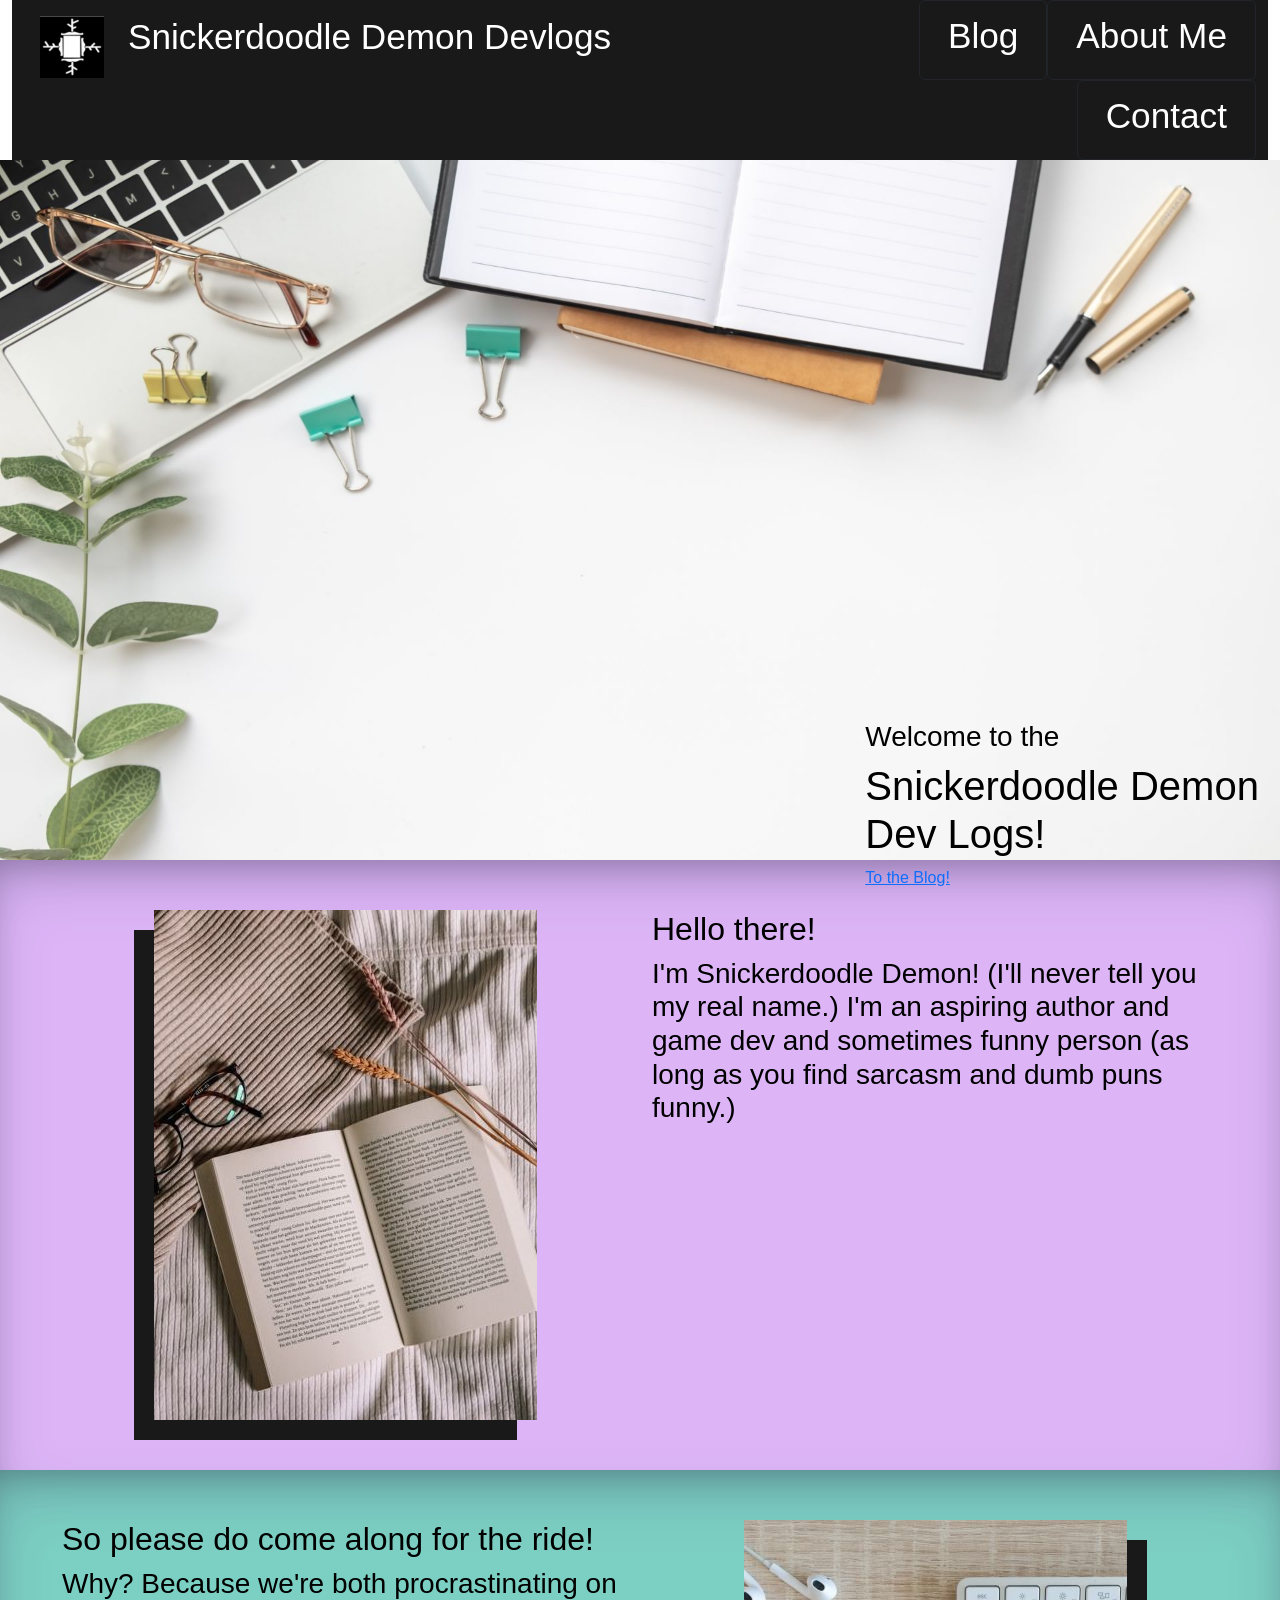
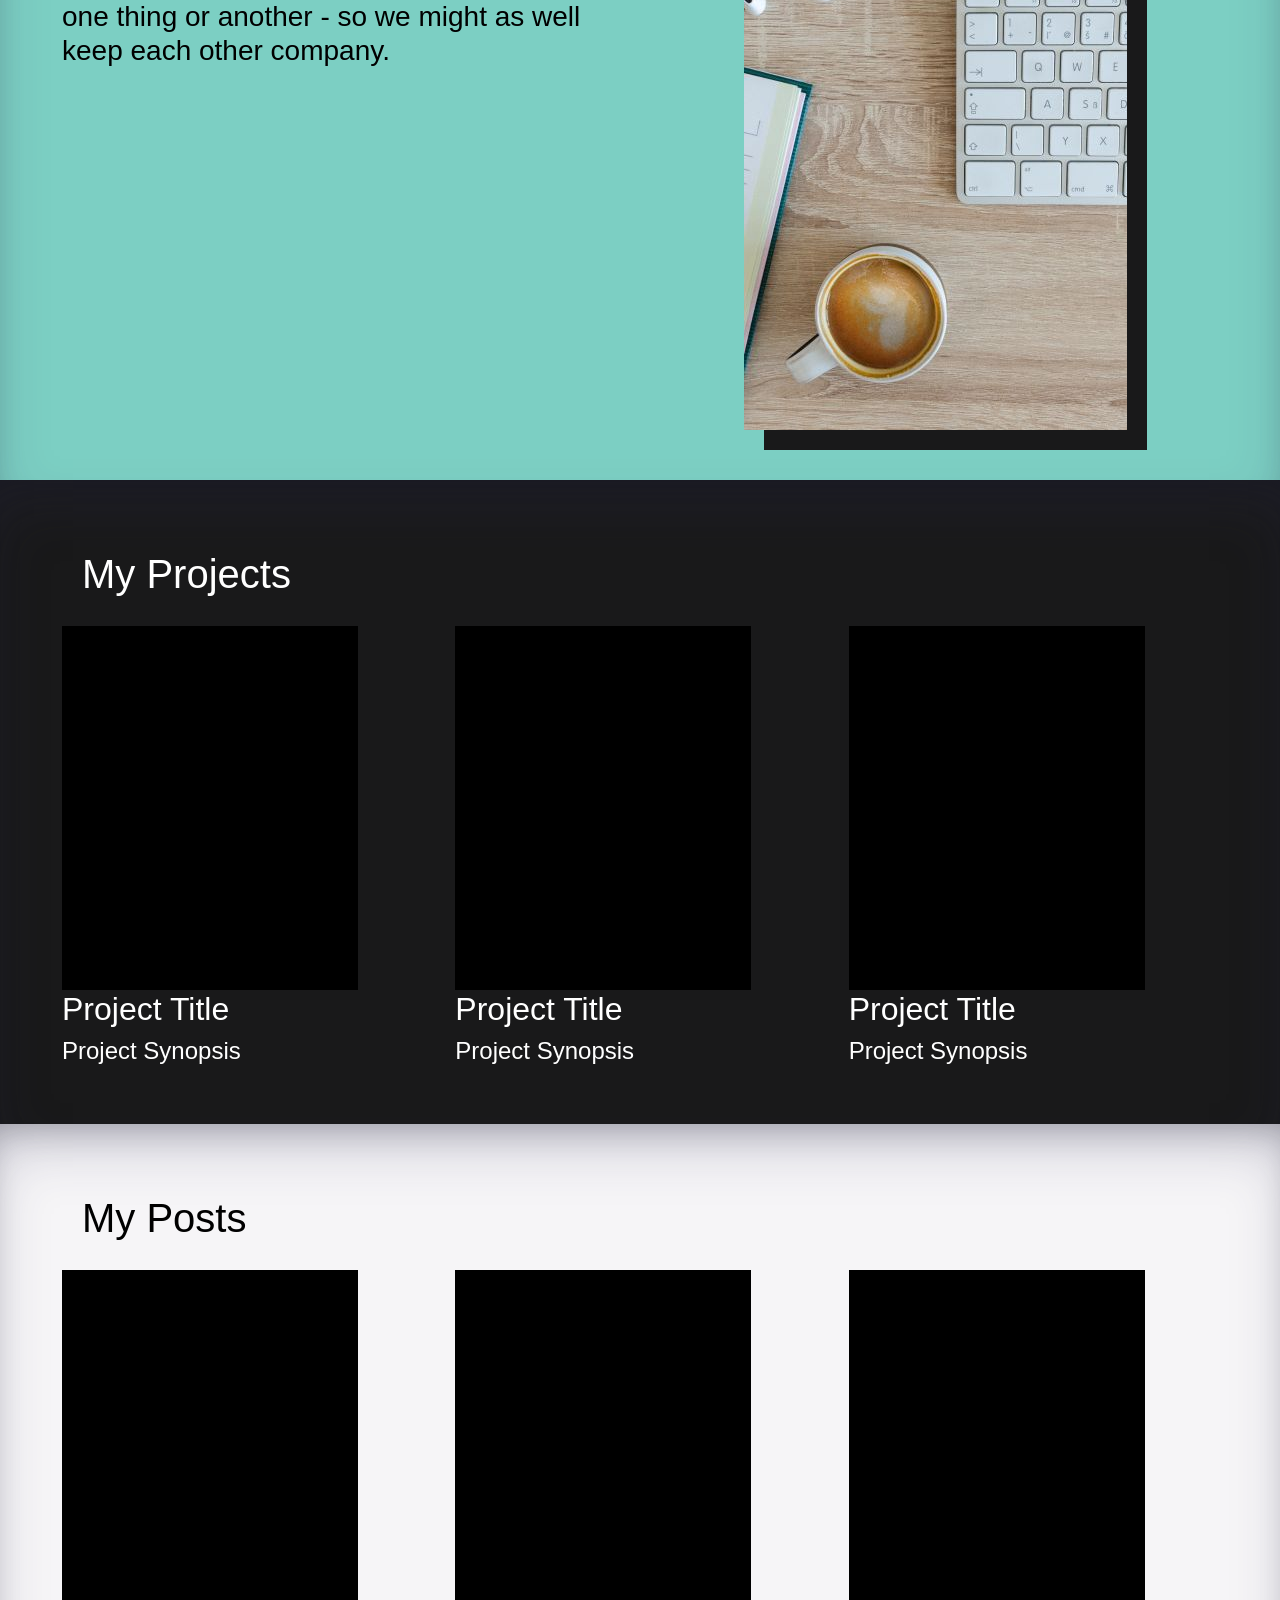
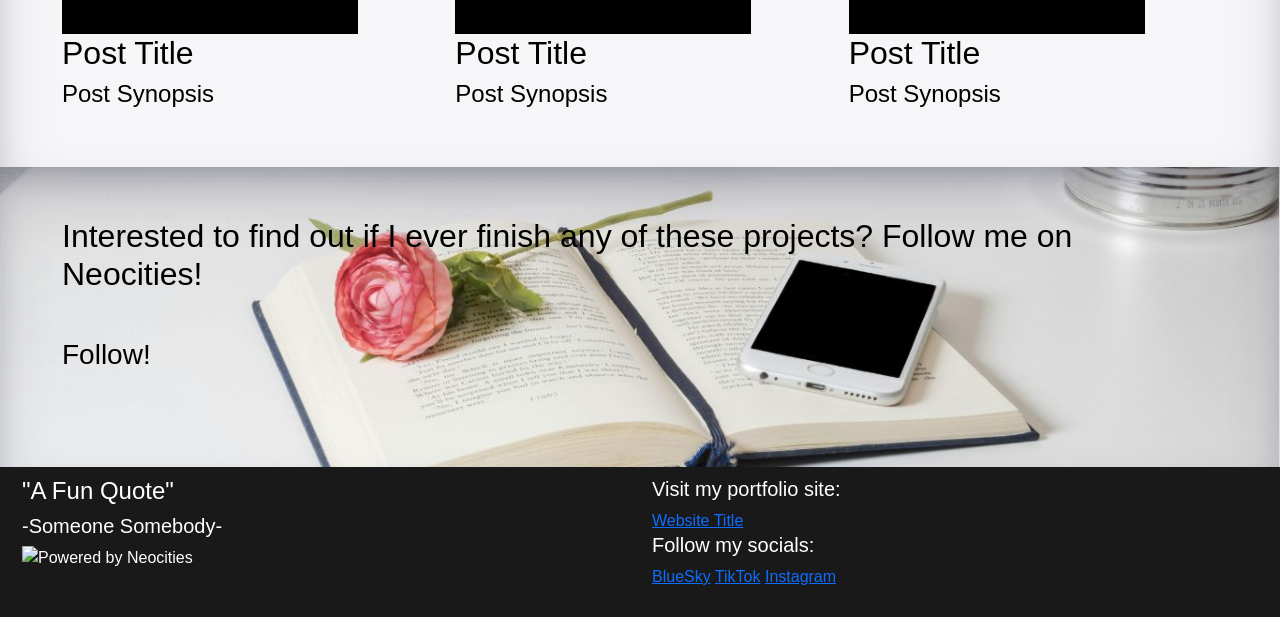
==== index.html @ fb8dd681 "corrected the links on the index.html header" ====
<!DOCTYPE html>
<html>

  <head>
    <meta charset="UTF-8">
    <meta name="viewport" content="width=device-width, initial-scale=1.0">
    
    <!--Tab Title-->
    <title>SnickerdoodleDemon - Home</title>

    <!-- Bootstrap CSS-->
    <link href="https://cdn.jsdelivr.net/npm/bootstrap@5.3.5/dist/css/bootstrap.min.css" rel="stylesheet" integrity="sha384-SgOJa3DmI69IUzQ2PVdRZhwQ+dy64/BUtbMJw1MZ8t5HZApcHrRKUc4W0kG879m7" crossorigin="anonymous">

    <!--Regular CCS-->
    <link href="./style.css" rel="stylesheet" type="text/css" media="all">
    
  </head>
  
  <body>
  
    <!--Bootstrap JS-->
    <script src="https://cdn.jsdelivr.net/npm/bootstrap@5.3.5/dist/js/bootstrap.bundle.min.js" integrity="sha384-k6d4wzSIapyDyv1kpU366/PK5hCdSbCRGRCMv+eplOQJWyd1fbcAu9OCUj5zNLiq" crossorigin="anonymous"></script>
  
    <div class="container-fluid">
  
    <!--Header Section-->
    <header class="container-fluid sticky-top" style="background-color: #19191A;">
      <div class="row">
          <!--Logo and Title-->
          <div class="col-6">
              <div class="row">
                  <div id="logo" class="col-auto">
                       <a href="./index.html"><img src="./assets/my_logo.png" alt="The Alex Turner Method logo" style="max-width: 5rem; padding: 1rem 0rem 1rem 1rem;"></a>
                  </div>
                  <div id="title" class="col">
                      <h1 style="font-size: calc(1rem + 1.5vw); padding: 1rem 0rem; color: white;">Snickerdoodle Demon Devlogs</h1>
                  </div>
              </div>
          </div>
          <!--Spacer-->
          <div class="col-1"></div>
          <!--Navbar Comp-->
          <div class="col-5">
              <nav class="nav" style="justify-content: flex-end;">
                  <button type="button" class="btn btn-outline-dark"><a class="nav-link" href="./pages/blog.html"><h2 style="font-size: calc(1rem + 1.5vw); align-items: flex-end; color: white;">Blog</h2></a></button>
                  <button type="button" class="btn btn-outline-dark"><a class="nav-link" href="./pages/about-me.html"><h2 style="font-size: calc(1rem + 1.5vw); align-items: flex-end; color: white;">About Me</h2></a></button>
                  <button type="button" class="btn btn-outline-dark"><a class="nav-link" href="./pages/contact.html"><h2 style="font-size: calc(1rem + 1.5vw); align-items: flex-end; color: white;">Contact</h2></a></button>
              </nav>
          </div>
      </div>
   </header>
    
      <!--Hero Section-->
      <div id="hero" class="row">
        <div class="col-8">
          <!--Empty div for spacing-->
        </div>
        <div class="col-4">
          <div style="height: 80%;" class="row">
            <!--Empty div for spacing-->
          </div>
          <div class="row">
            <h3>Welcome to the</h3>
            <br>
            <h1>Snickerdoodle Demon Dev Logs!</h1>
            <br>
            <a href="./pages/not_found.html">To the Blog!</a>
            <br>
          </div>
        </div>
      </div>
    
      <!--Introductory Paragraph-->
      <div id="intro" class="row">
        <div class="col d-flex justify-content-center">
          <img src="./assets/intro.jpg" alt="A black and white photo of Snickerdoodle Demon smiling at the camera" style="box-shadow: -20px 20px 0 #19191A"/>
        </div>
        <div class="col">
          <h2>Hello there!</h2>
          <h3>I'm Snickerdoodle Demon! (I'll never tell you my real name.) I'm an aspiring author and game dev and sometimes funny person (as long as you find sarcasm and dumb puns funny.)</h3>
        </div>
      </div>
    
      <!--Reason Section-->
      <!--
      <div id="reasons" class="row">
        <div class="col">
          <div class="row">
            <h2>My Reasons for Creating This Site:</h2>
          </div>
          <div class="row">
            <div id="reason1" class="col">
              <h3>1. I am keen on practising my web dev skills.</h3>
            </div>
            <div id="reason2" class="col">
              <h3>2. I, too, want to be a part of a more fun, creative "indie" internet!</h3>
            </div>
            <div id="reason3" class="col">
              <h3>3. I just wanted a place to log my development of my various WIPs.</h3>
            </div>
          </div>
        </div>
      </div> 
      -->
    
      <!--Second Introductory Paragraph-->
      <div id="intro2" class="row">
        <div class="col">
          <h2>So please do come along for the ride!</h2>
          <h3>Why? Because we're both procrastinating on one thing or another - so we might as well keep each other company.</h3>
        </div>
        <div class="col d-flex justify-content-center">
          <img src="./assets/intro2.jpg" alt="A black and white photo of Snickerdoodle Demon performing poetry" style="box-shadow: 20px 20px 0 #19191A" />
        </div>      
      </div>
    
      <!--My Projects Section-->
      <div id="projects" class="row">
        <div class="col">
          <div class="row" style="padding: 20px;">
            <h1>My Projects</h1>
          </div>
          <div class="row">
            <div id="project1" class="col">
              <img src="./assets/placeholder.png" alt="A black square" />
              <h2>Project Title</h2>
              <h4>Project Synopsis</h4>
            </div>
            <div id="project2" class="col">
              <img src="./assets/placeholder.png" alt="A black square" />
              <h2>Project Title</h2>
              <h4>Project Synopsis</h4>
            </div>
            <div id="project3" class="col">
              <img src="./assets/placeholder.png" alt="A black square" />
              <h2>Project Title</h2>
              <h4>Project Synopsis</h4>
            </div>
          </div>
        </div>
      </div>
    
      <!--Latest Posts Section-->
      <div id="latest" class="row">
        <div class="col">
          <div class="row" style="padding: 20px;">
            <h1>My Posts</h1>
          </div>
          <div class="row">
            <div id="post1" class="col">
              <img src="./assets/placeholder.png" alt="A black square" />
              <h2>Post Title</h2>
              <h4>Post Synopsis</h4>
            </div>
            <div id="post2" class="col">
              <img src="./assets/placeholder.png" alt="A black square" />
              <h2>Post Title</h2>
              <h4>Post Synopsis</h4>
            </div>
            <div id="post3" class="col">
              <img src="./assets/placeholder.png" alt="A black square" />
              <h2>Post Title</h2>
              <h4>Post Synopsis</h4>
            </div>
          </div>
        </div>
      </div>
    
      <!--Call to Action Section-->
      <div id="cta" class="row">
        <h2>Interested to find out if I ever finish any of these projects? Follow me on Neocities!</h2>
        <br>
        <h3>Follow!</h3>
      </div>
    
      <!--Footer-->
      <footer class="row" id="footer">
        <div id="quote" class="col">
          <h4>"A Fun Quote"</h4>
          <h5>-Someone Somebody-</h5>
          <img src="./assets/neocities_logo.png" alt="Powered by Neocities" />
        </div>
        <div id="links" class="col">
          <h5>Visit my portfolio site:</h5>
          <a href="./pages/not_found.html" target="_blank">Website Title</a>
          <h5>Follow my socials:</h5>
            <a href="./pages/not_found.html" target="_blank">BlueSky</a>
            <a href="./pages/not_found.html" target="_blank">TikTok</a>
            <a href="./pages/not_found.html" target="_blank">Instagram</a>
        </div>
      </footer>
    
    </div>
    
  </body>
  
</html>
---- style.css ----
body {
    background-color: white;
    color: black;
    font-family: "Trebuchet MS", sans-serif;
  }
    
  #header {
    background-color: #19191A;
    color: white;
    height: 120px;
    padding: 10px;
  }
  
  #hero {
   background-image: url("./assets/hero.jpg");
   background-size: cover;
   height: 700px;
  }
  
  #intro {
    background-color: rgba(187, 108, 240, 0.5);
    padding: 50px;
    box-shadow: rgba(50, 50, 93, 0.25) 0px 30px 60px -12px inset, rgba(0, 0, 0, 0.3) 0px 18px 36px -18px inset;
  }
  
  /* 
    reasons {
    background-color: #F6F5F7;
    height: 300px;
  } */
  
  #intro2 {
    background-color: rgba(37, 176, 155, 0.6);
    padding: 50px;
    box-shadow: rgba(50, 50, 93, 0.25) 0px 30px 60px -12px inset, rgba(0, 0, 0, 0.3) 0px 18px 36px -18px inset;
  }
  
  #projects {
    background-color: #19191A;
    color: white;
    padding: 50px;
    box-shadow: rgba(50, 50, 93, 0.25) 0px 30px 60px -12px inset, rgba(0, 0, 0, 0.3) 0px 18px 36px -18px inset;
  }
  
  #latest {
    background-color: #F6F5F7;
    padding: 50px;
    box-shadow: rgba(50, 50, 93, 0.25) 0px 30px 60px -12px inset, rgba(0, 0, 0, 0.3) 0px 18px 36px -18px inset;
  }
  
  #cta {
   background-image: url("./assets/desk.jpg"); 
   background-size: cover;
   height: 300px;
   padding: 50px;
   box-shadow: rgba(50, 50, 93, 0.25) 0px 30px 60px -12px inset, rgba(0, 0, 0, 0.3) 0px 18px 36px -18px inset;
  }
  
  #footer {
    background-color: #19191A;
    color: white;
    height: 150px;
    padding: 10px;
  }
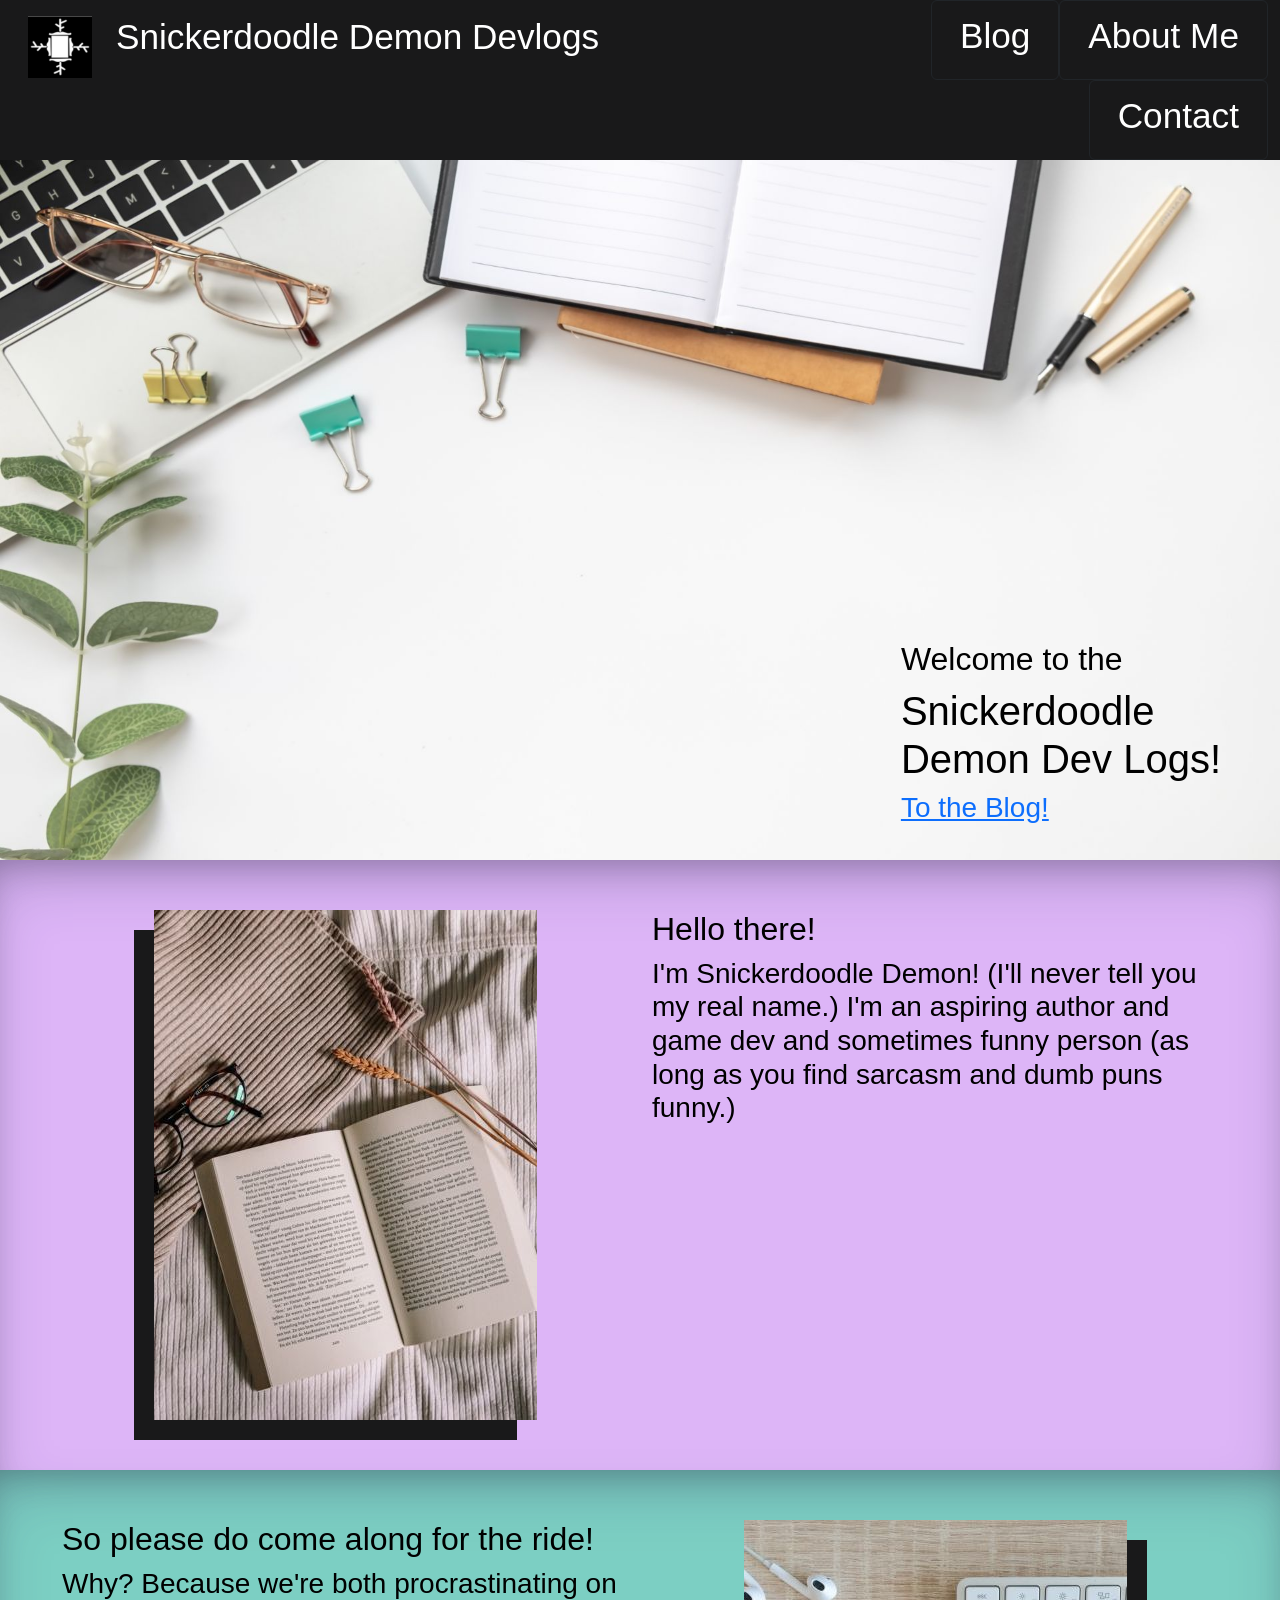
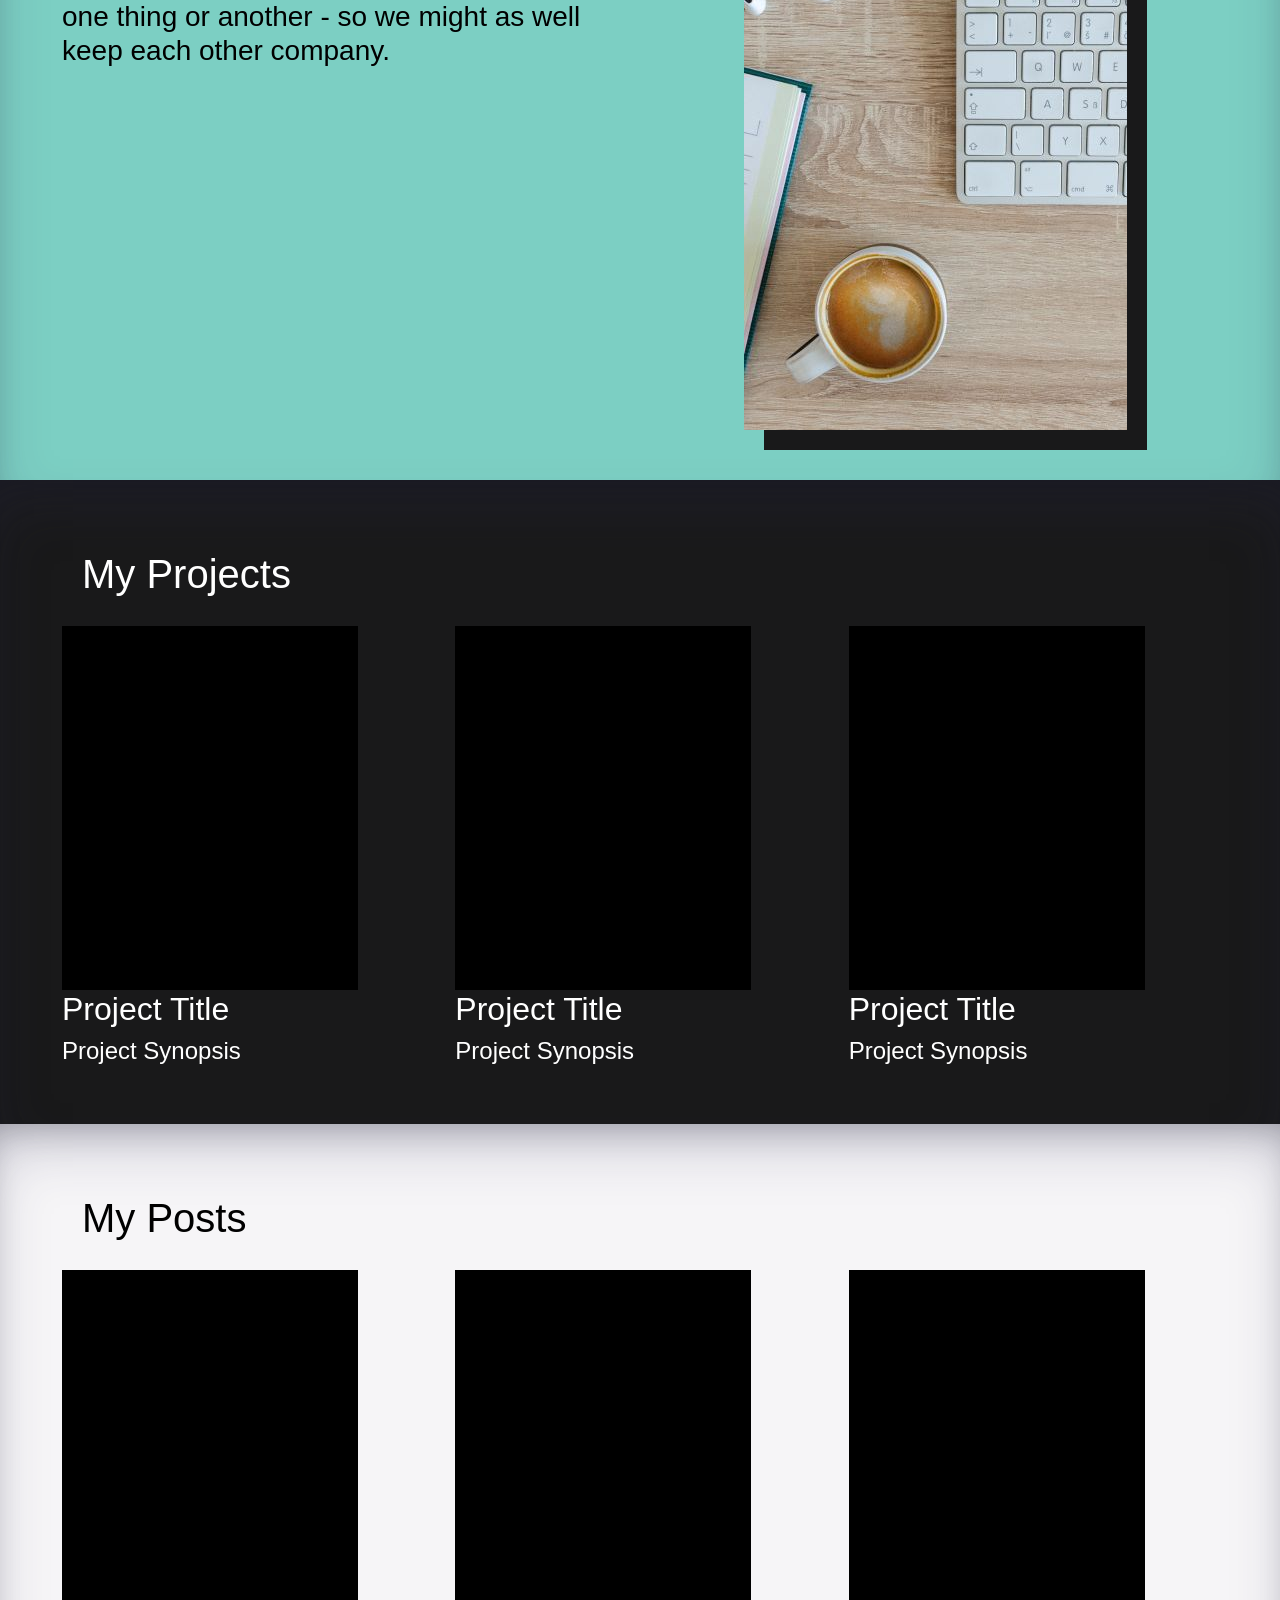
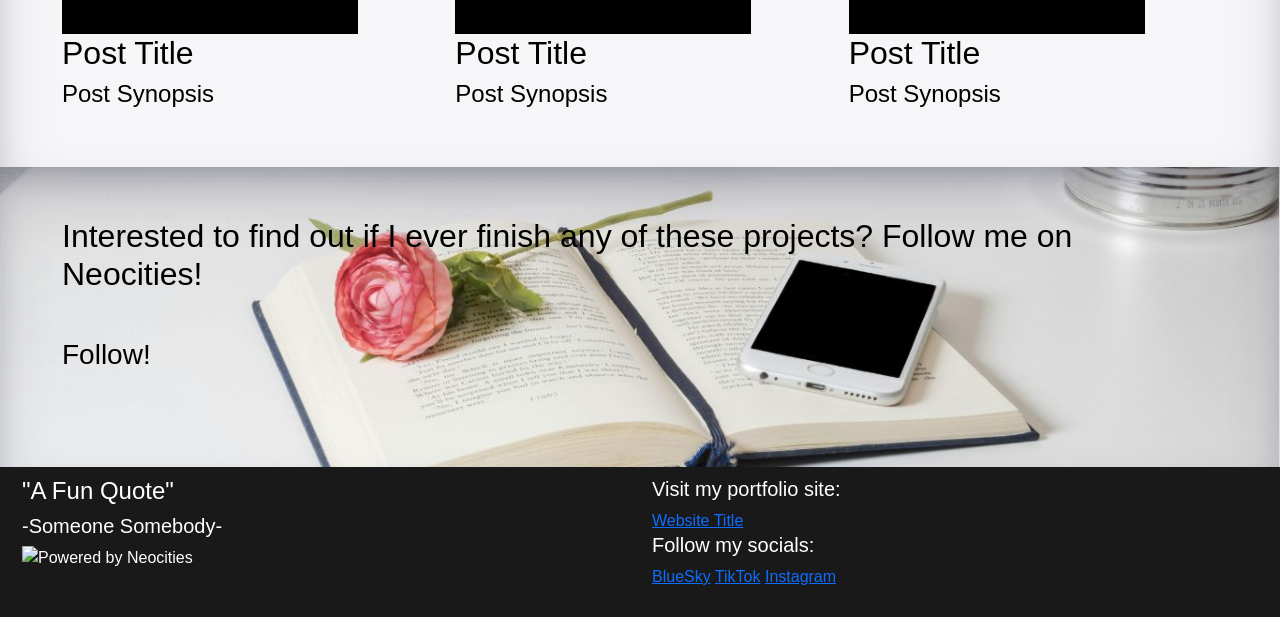
==== commit ac1c1e60: "i made the hero image look a bit better" ====
--- a/index.html
+++ b/index.html
@@ -20,9 +20,7 @@
   
     <!--Bootstrap JS-->
     <script src="https://cdn.jsdelivr.net/npm/bootstrap@5.3.5/dist/js/bootstrap.bundle.min.js" integrity="sha384-k6d4wzSIapyDyv1kpU366/PK5hCdSbCRGRCMv+eplOQJWyd1fbcAu9OCUj5zNLiq" crossorigin="anonymous"></script>
-  
-    <div class="container-fluid">
-  
+
     <!--Header Section-->
     <header class="container-fluid sticky-top" style="background-color: #19191A;">
       <div class="row">
@@ -50,22 +48,35 @@
       </div>
    </header>
     
+   <div class="container-fluid">
+
       <!--Hero Section-->
       <div id="hero" class="row">
-        <div class="col-8">
+        <div class="col-1 col-md-6 col-lg-8">
           <!--Empty div for spacing-->
         </div>
-        <div class="col-4">
-          <div style="height: 80%;" class="row">
+        <div class="col-auto cold-md-6 col-lg-4">
+          <div style="height: 30rem;" class="row">
             <!--Empty div for spacing-->
           </div>
           <div class="row">
-            <h3>Welcome to the</h3>
-            <br>
-            <h1>Snickerdoodle Demon Dev Logs!</h1>
-            <br>
-            <a href="./pages/not_found.html">To the Blog!</a>
-            <br>
+            <div class="col-1">
+              <!--Empty for spacing-->
+            </div>
+            <div class="col-10">
+              <div class="row">
+                <h2>Welcome to the</h2>
+              </div>
+              <div class="row">
+                <h1>Snickerdoodle Demon Dev Logs!</h1>
+              </div>
+              <div class="row">
+                <a href="./pages/blog.html"><h3>To the Blog!</h3></a>
+              </div>
+            </div>
+            <div class="col-1">
+              <!--Empty for spacing-->
+            </div>
           </div>
         </div>
       </div>
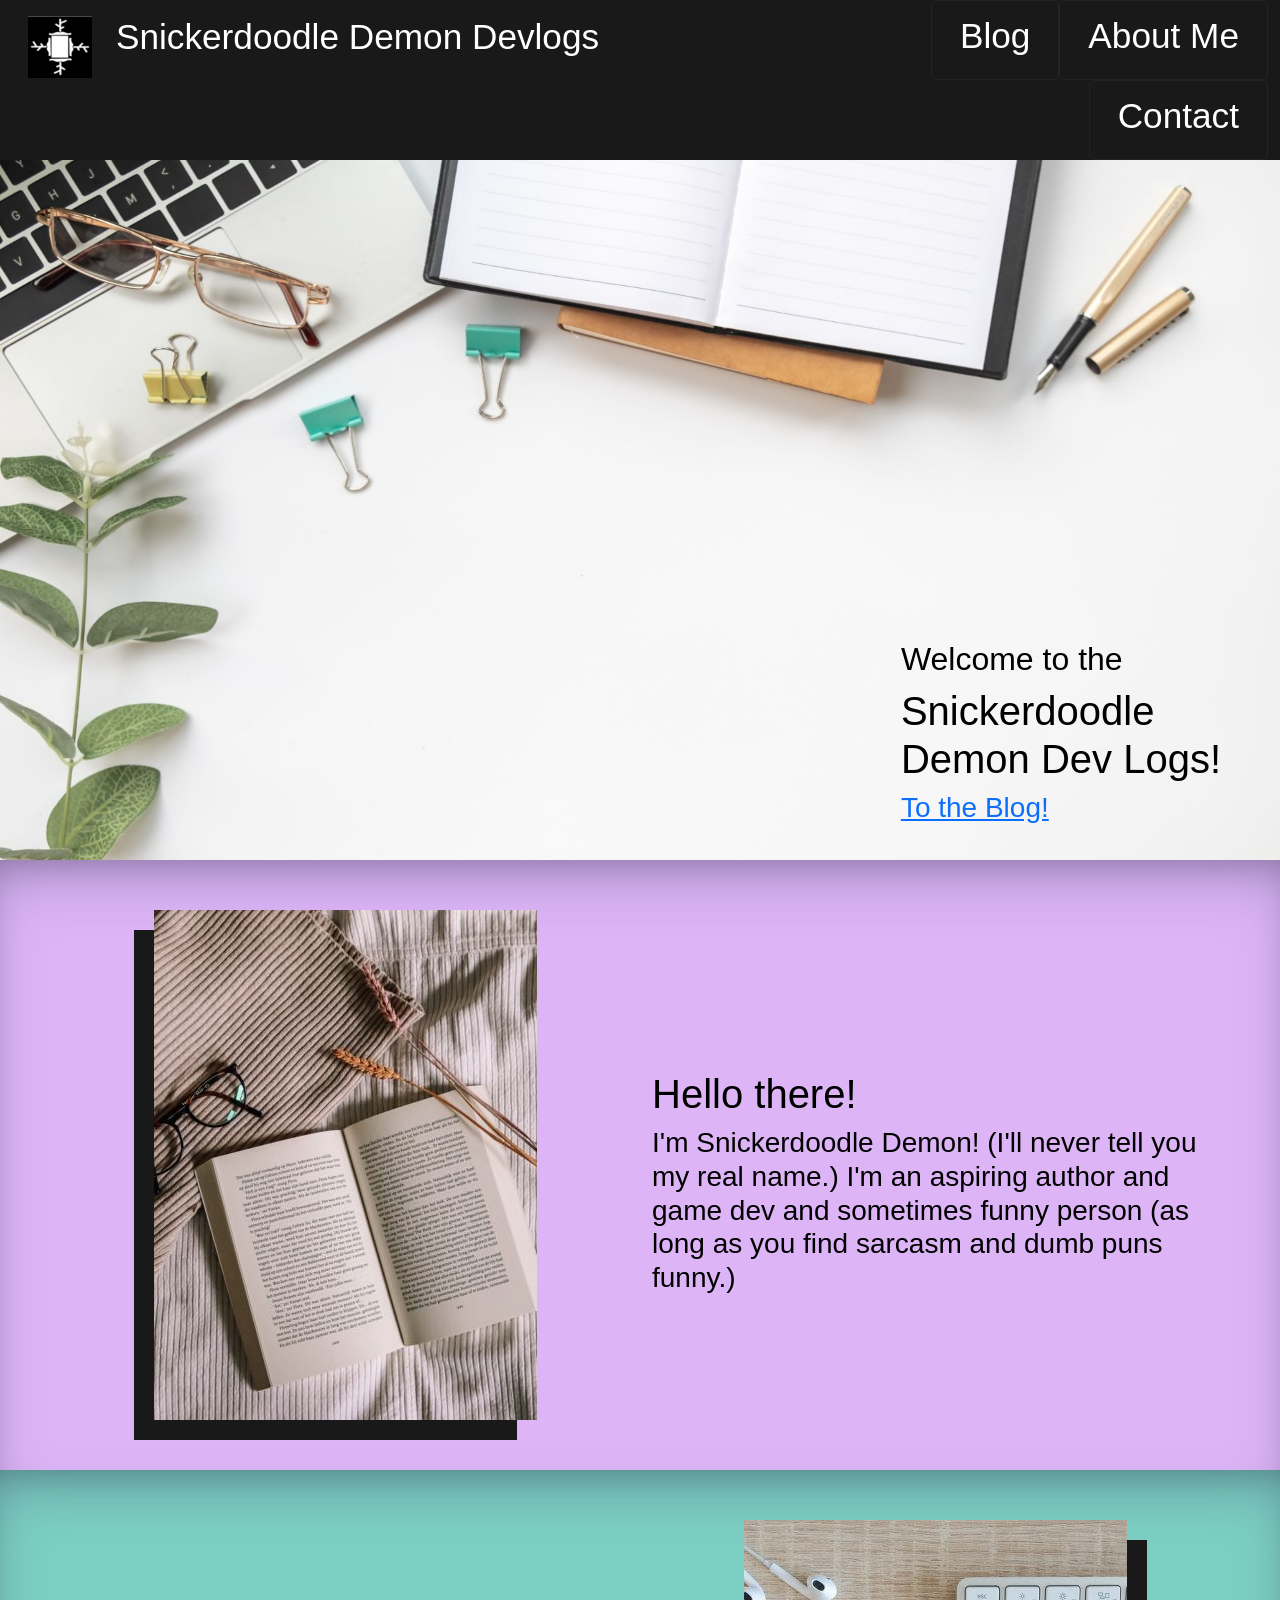
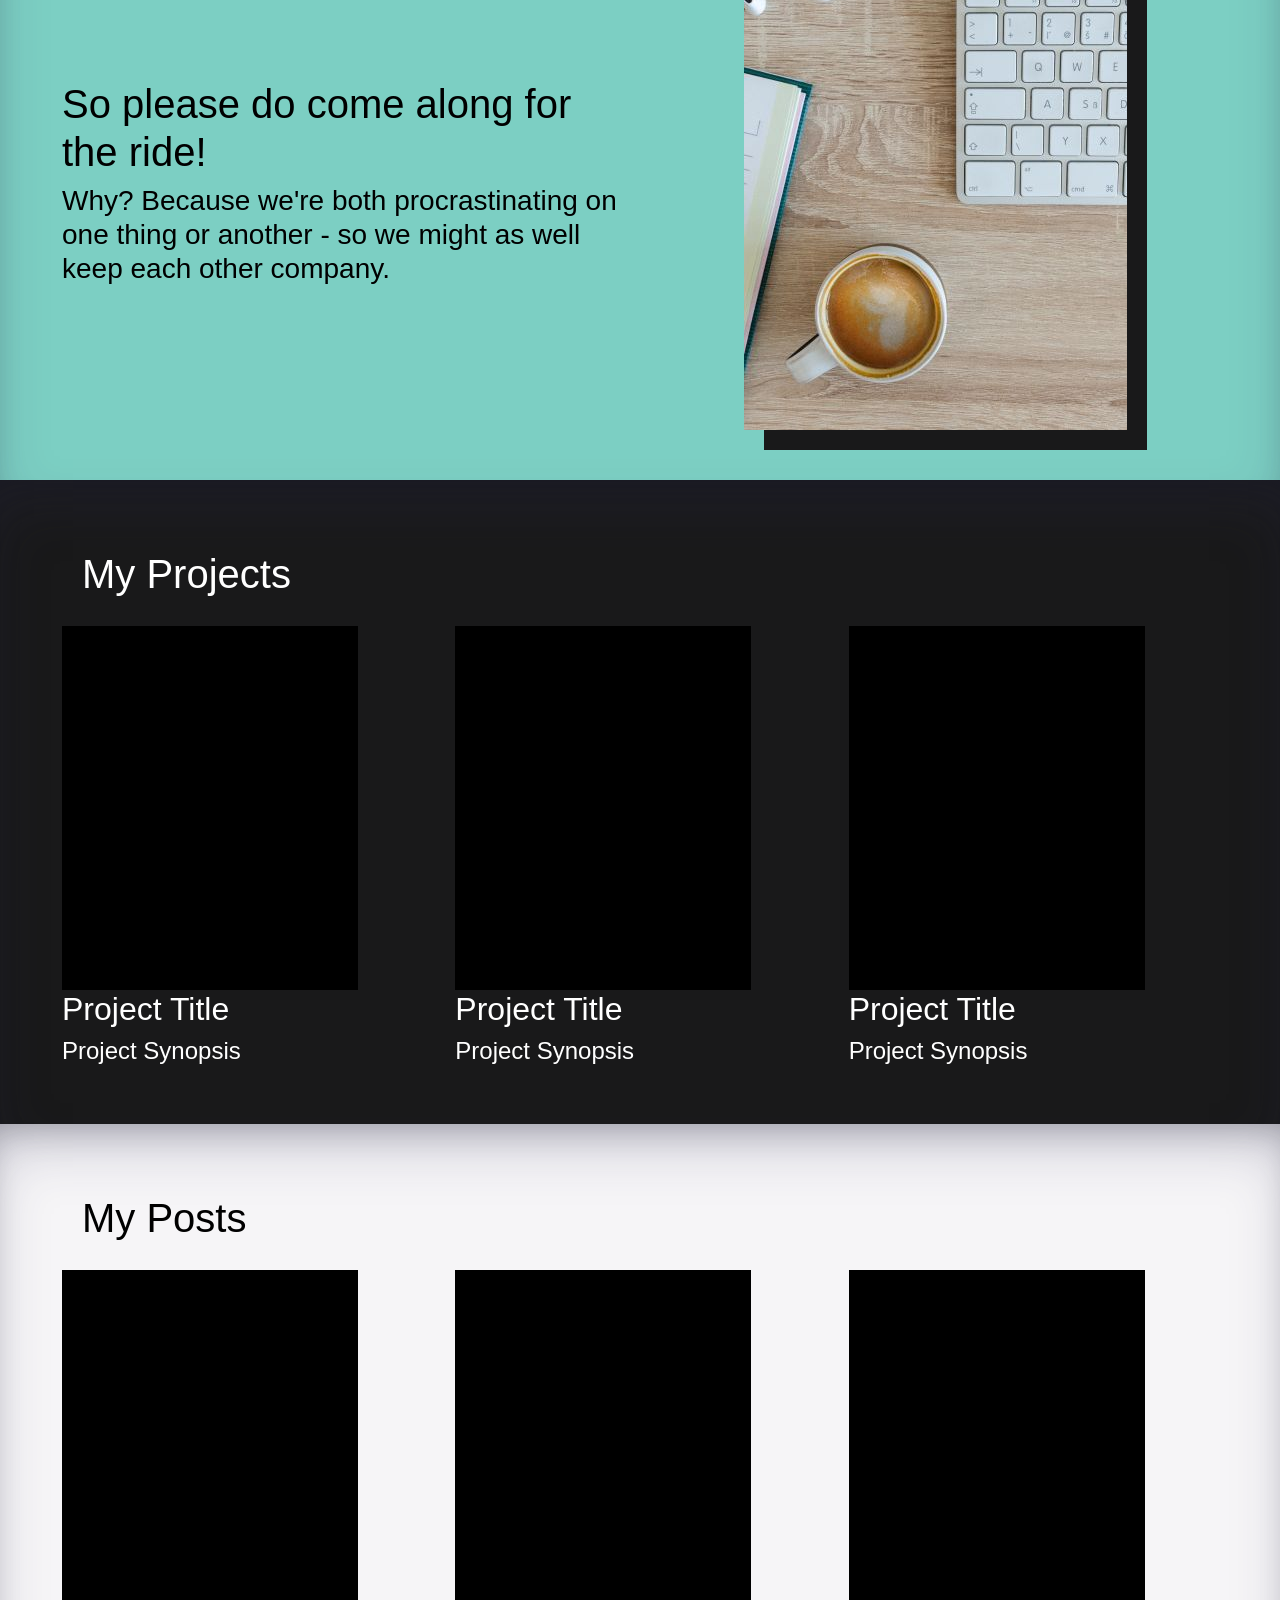
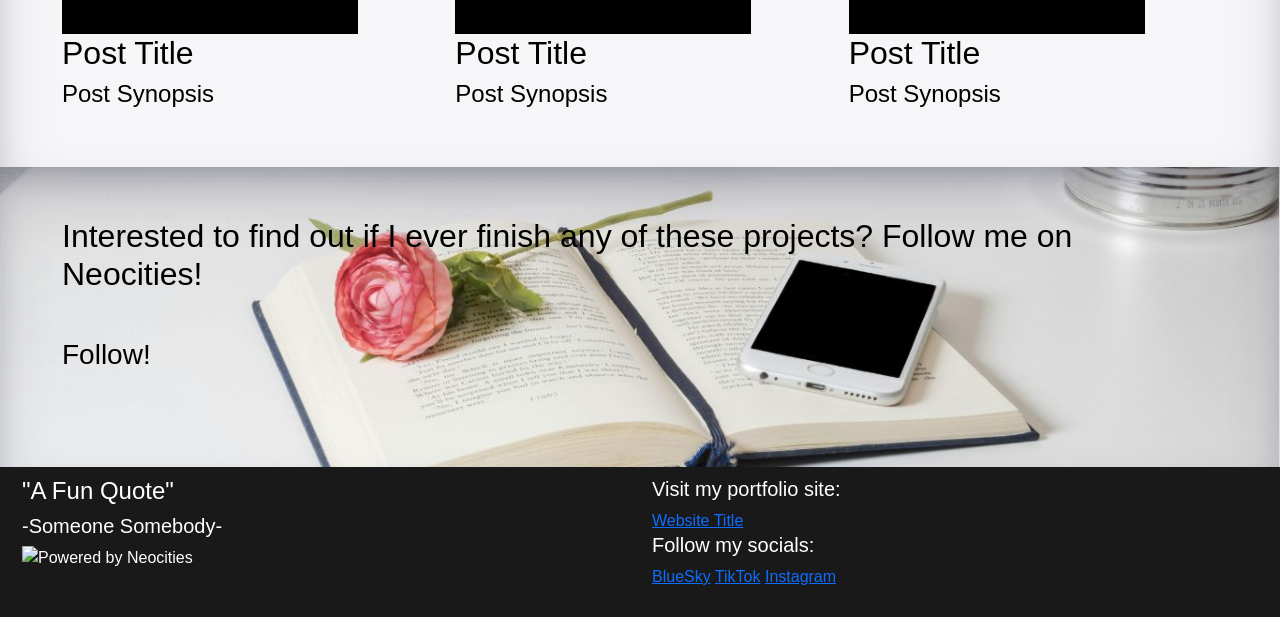
==== commit 6fd1b400: "added some padding to the intros" ====
--- a/index.html
+++ b/index.html
@@ -87,8 +87,10 @@
           <img src="./assets/intro.jpg" alt="A black and white photo of Snickerdoodle Demon smiling at the camera" style="box-shadow: -20px 20px 0 #19191A"/>
         </div>
         <div class="col">
-          <h2>Hello there!</h2>
-          <h3>I'm Snickerdoodle Demon! (I'll never tell you my real name.) I'm an aspiring author and game dev and sometimes funny person (as long as you find sarcasm and dumb puns funny.)</h3>
+          <div class="row" style="padding-top: 10rem;">
+            <h1>Hello there!</h1>
+            <h3>I'm Snickerdoodle Demon! (I'll never tell you my real name.) I'm an aspiring author and game dev and sometimes funny person (as long as you find sarcasm and dumb puns funny.)</h3>
+          </div>
         </div>
       </div>
     
@@ -117,8 +119,10 @@
       <!--Second Introductory Paragraph-->
       <div id="intro2" class="row">
         <div class="col">
-          <h2>So please do come along for the ride!</h2>
-          <h3>Why? Because we're both procrastinating on one thing or another - so we might as well keep each other company.</h3>
+          <div class="row" style="padding-top: 10rem;">
+            <h1>So please do come along for the ride!</h1>
+            <h3>Why? Because we're both procrastinating on one thing or another - so we might as well keep each other company.</h3>
+          </div>
         </div>
         <div class="col d-flex justify-content-center">
           <img src="./assets/intro2.jpg" alt="A black and white photo of Snickerdoodle Demon performing poetry" style="box-shadow: 20px 20px 0 #19191A" />
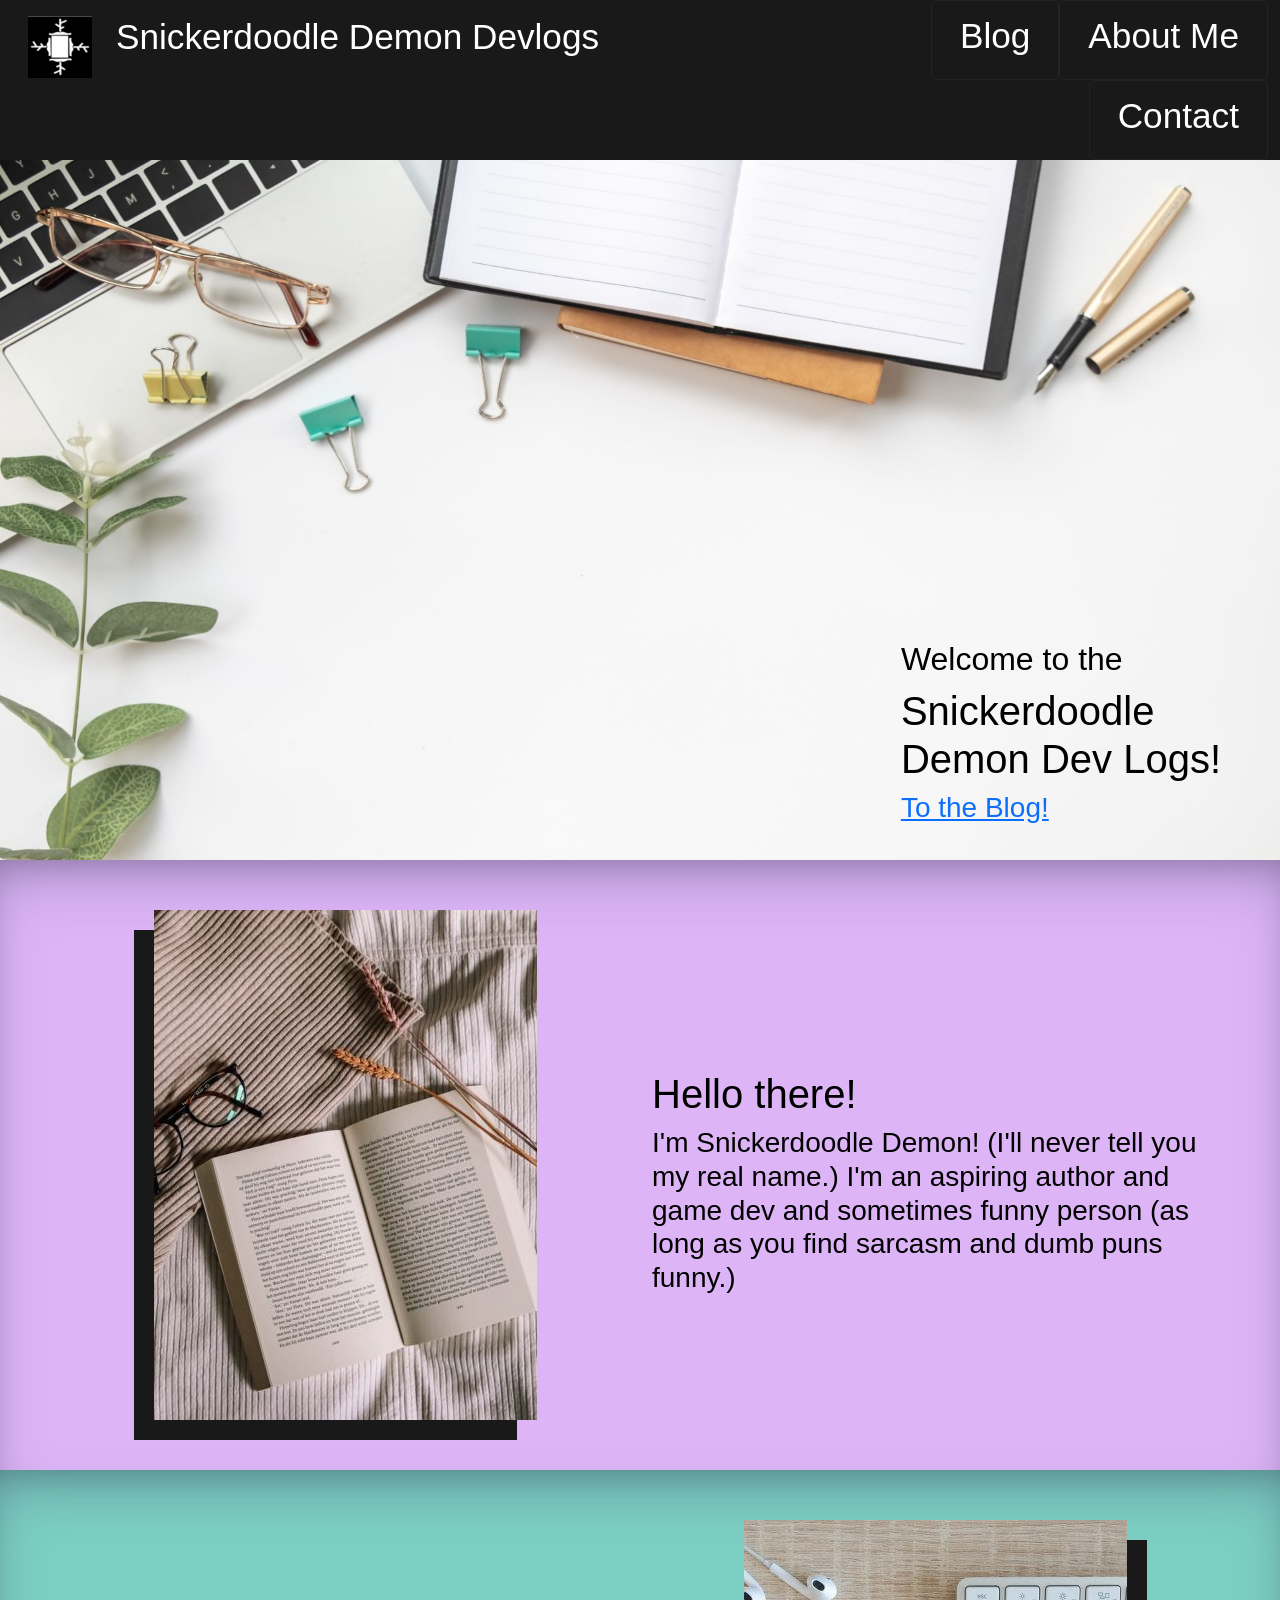
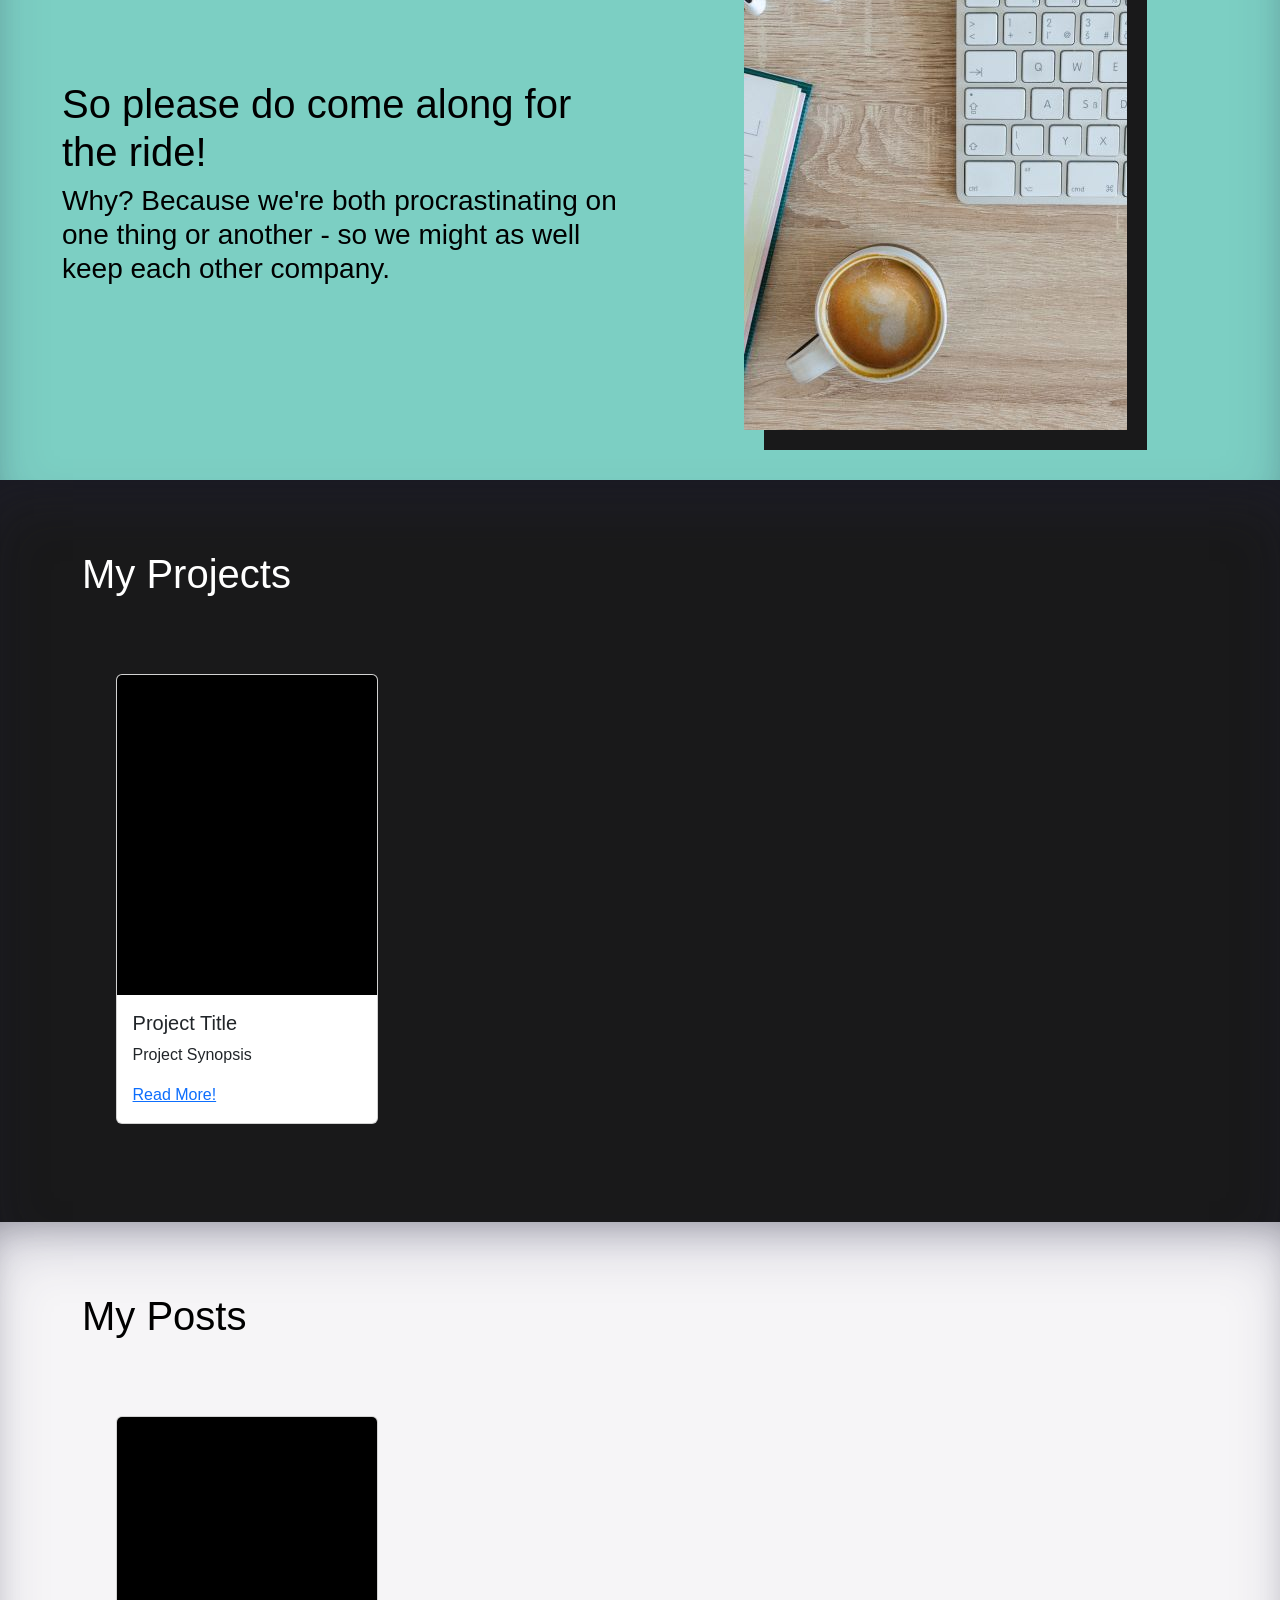
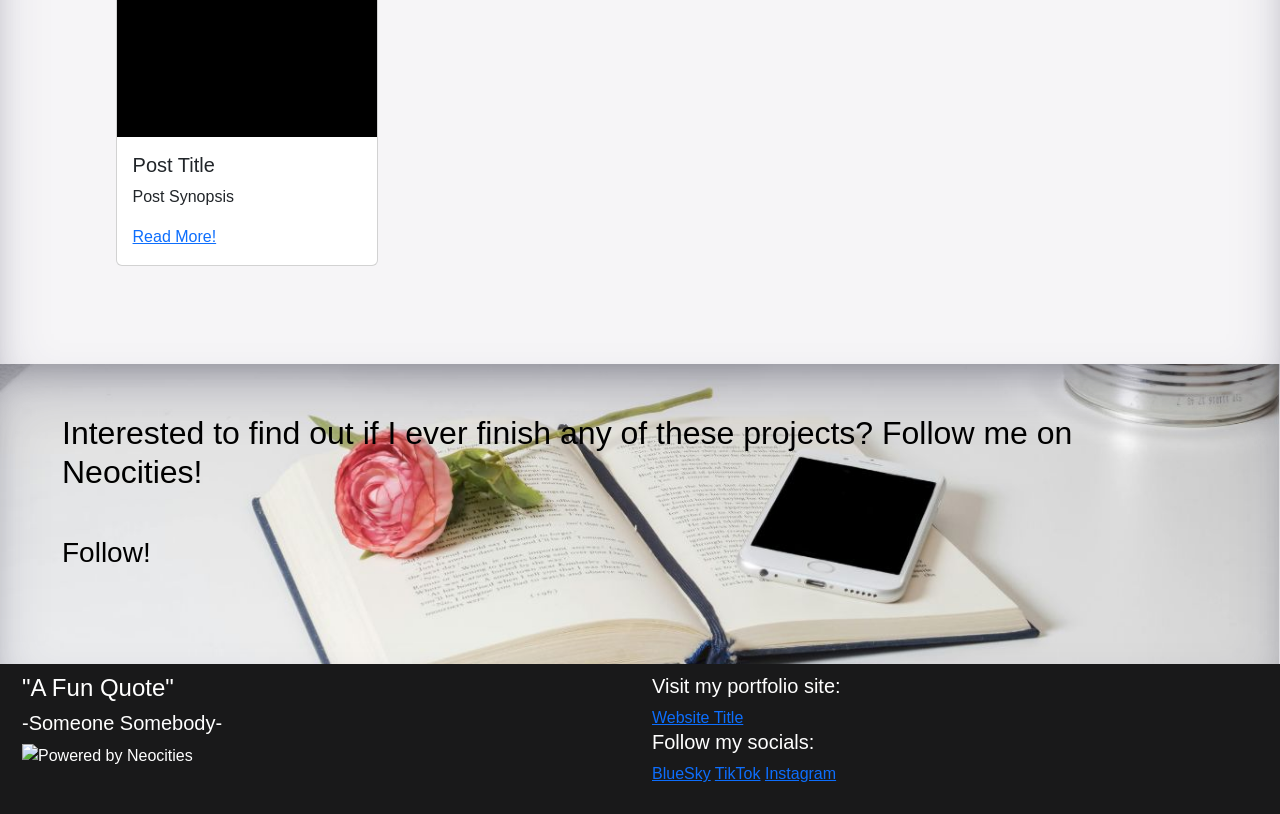
==== commit 1ac9b070: "added card comps to the my projects and latet posts sections" ====
--- a/index.html
+++ b/index.html
@@ -128,31 +128,35 @@
           <img src="./assets/intro2.jpg" alt="A black and white photo of Snickerdoodle Demon performing poetry" style="box-shadow: 20px 20px 0 #19191A" />
         </div>      
       </div>
-    
+
       <!--My Projects Section-->
       <div id="projects" class="row">
         <div class="col">
           <div class="row" style="padding: 20px;">
             <h1>My Projects</h1>
           </div>
-          <div class="row">
-            <div id="project1" class="col">
-              <img src="./assets/placeholder.png" alt="A black square" />
-              <h2>Project Title</h2>
-              <h4>Project Synopsis</h4>
-            </div>
-            <div id="project2" class="col">
-              <img src="./assets/placeholder.png" alt="A black square" />
-              <h2>Project Title</h2>
-              <h4>Project Synopsis</h4>
-            </div>
-            <div id="project3" class="col">
-              <img src="./assets/placeholder.png" alt="A black square" />
-              <h2>Project Title</h2>
-              <h4>Project Synopsis</h4>
-            </div>
-          </div>
-        </div>
+        </div>
+        <section class="container">
+          <section class="row">
+              <section class="col-auto col-md-6 col-xl-4" style="display: flex; justify-content: center; padding: 3rem;">
+                  <!--Card One-->
+                  <div class="card" style="max-width: fit-content;">
+                      <a href="#" style="display: flex; justify-content: center;"><img class="card-img-top" src="./assets/placeholder.png" alt="a black square" style="max-height: 20rem; max-width: fit-content; object-fit: scale-down;"></a>
+                      <div class="card-body">
+                          <h5 class="card-title">Project Title</h5>
+                          <p class="card-text">Project Synopsis</p>
+                          <a href="#" class="card-link">Read More!</a>
+                      </div>
+                  </div>
+              </section>
+              <section class="col-auto col-md-6 col-xl-4" style="display: flex; justify-content: center; padding: 3rem;">
+                  <!--Card Two-->
+              </section>
+              <section class="col-auto col-md-6 col-xl-4" style="display: flex; justify-content: center; padding: 3rem;">
+                  <!--Card Three-->
+              </section>
+          </section>
+        </section>
       </div>
     
       <!--Latest Posts Section-->
@@ -161,24 +165,28 @@
           <div class="row" style="padding: 20px;">
             <h1>My Posts</h1>
           </div>
-          <div class="row">
-            <div id="post1" class="col">
-              <img src="./assets/placeholder.png" alt="A black square" />
-              <h2>Post Title</h2>
-              <h4>Post Synopsis</h4>
-            </div>
-            <div id="post2" class="col">
-              <img src="./assets/placeholder.png" alt="A black square" />
-              <h2>Post Title</h2>
-              <h4>Post Synopsis</h4>
-            </div>
-            <div id="post3" class="col">
-              <img src="./assets/placeholder.png" alt="A black square" />
-              <h2>Post Title</h2>
-              <h4>Post Synopsis</h4>
-            </div>
-          </div>
-        </div>
+        </div>
+        <section class="container">
+          <section class="row">
+              <section class="col-auto col-md-6 col-xl-4" style="display: flex; justify-content: center; padding: 3rem;">
+                  <!--Card One-->
+                  <div class="card" style="max-width: fit-content;">
+                      <a href="#" style="display: flex; justify-content: center;"><img class="card-img-top" src="./assets/placeholder.png" alt="a black square" style="max-height: 20rem; max-width: fit-content; object-fit: scale-down;"></a>
+                      <div class="card-body">
+                          <h5 class="card-title">Post Title</h5>
+                          <p class="card-text">Post Synopsis</p>
+                          <a href="#" class="card-link">Read More!</a>
+                      </div>
+                  </div>
+              </section>
+              <section class="col-auto col-md-6 col-xl-4" style="display: flex; justify-content: center; padding: 3rem;">
+                  <!--Card Two-->
+              </section>
+              <section class="col-auto col-md-6 col-xl-4" style="display: flex; justify-content: center; padding: 3rem;">
+                  <!--Card Three-->
+              </section>
+          </section>
+        </section>
       </div>
     
       <!--Call to Action Section-->
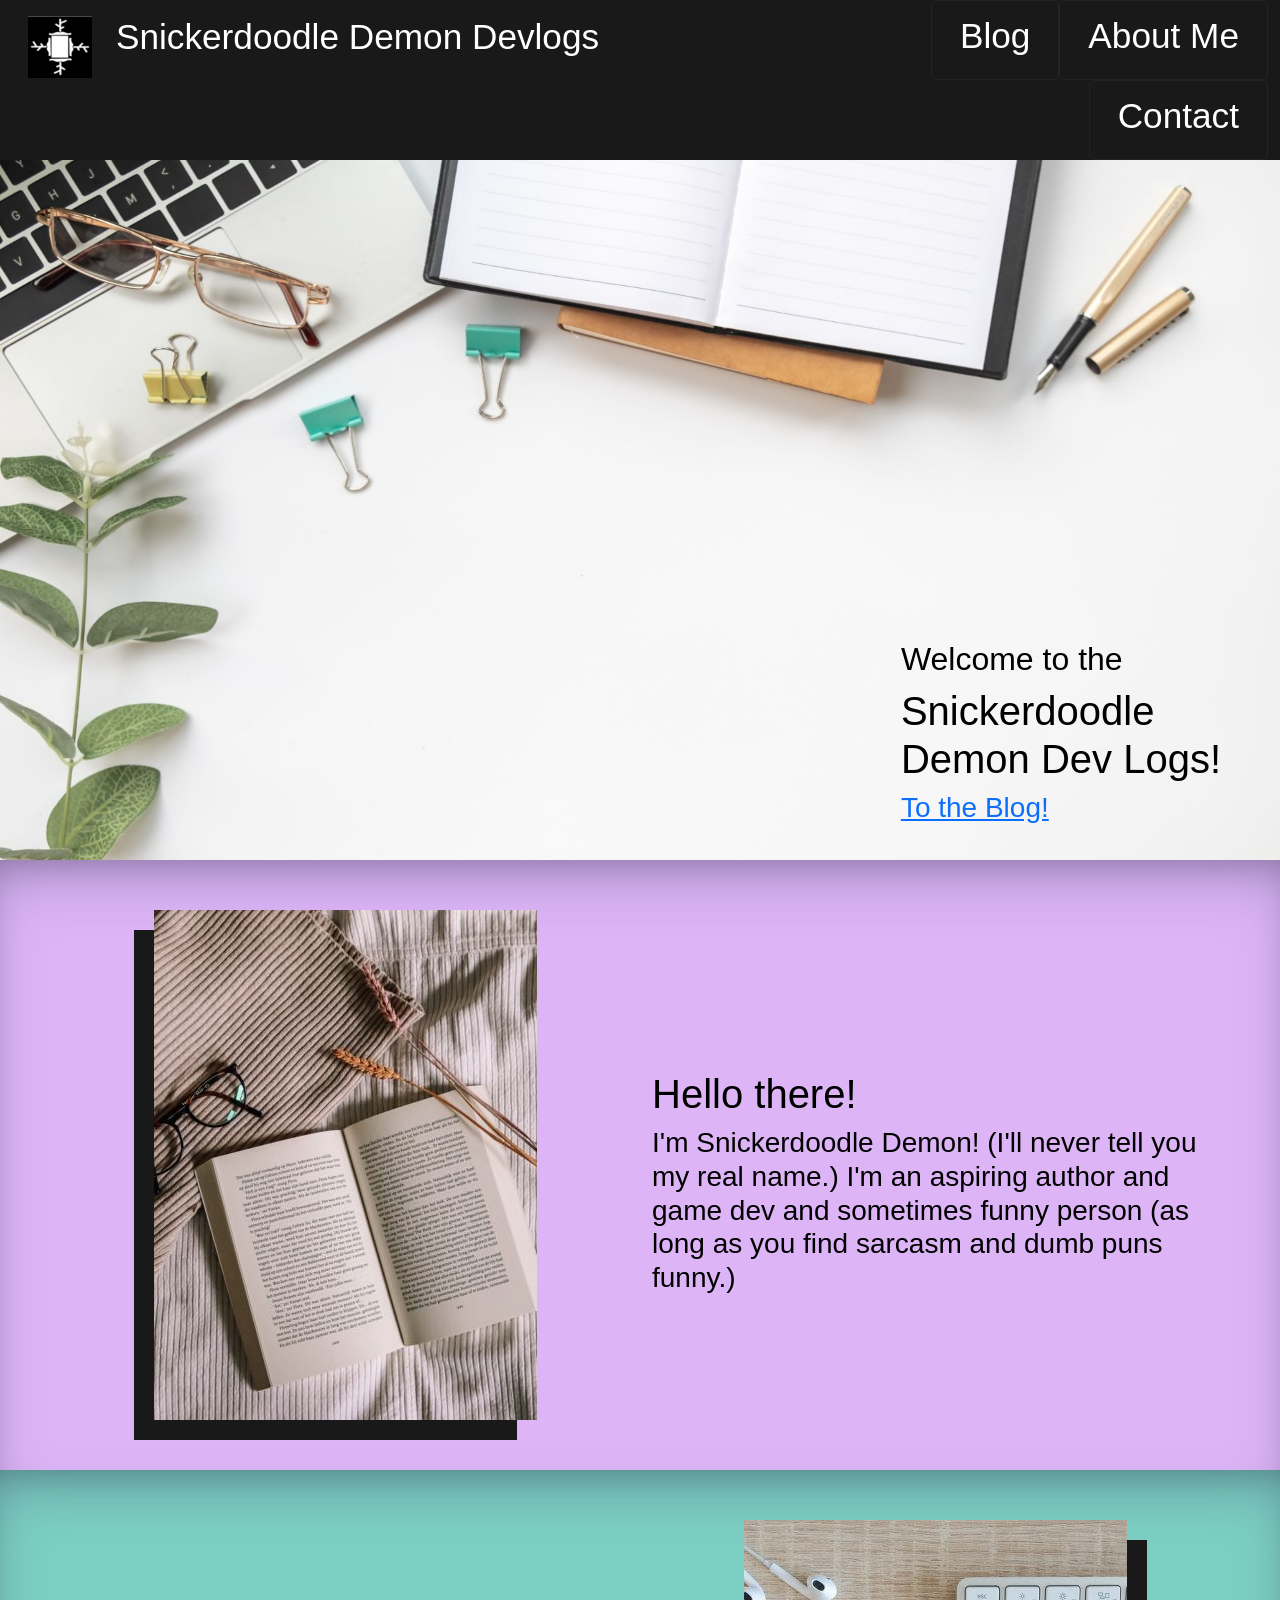
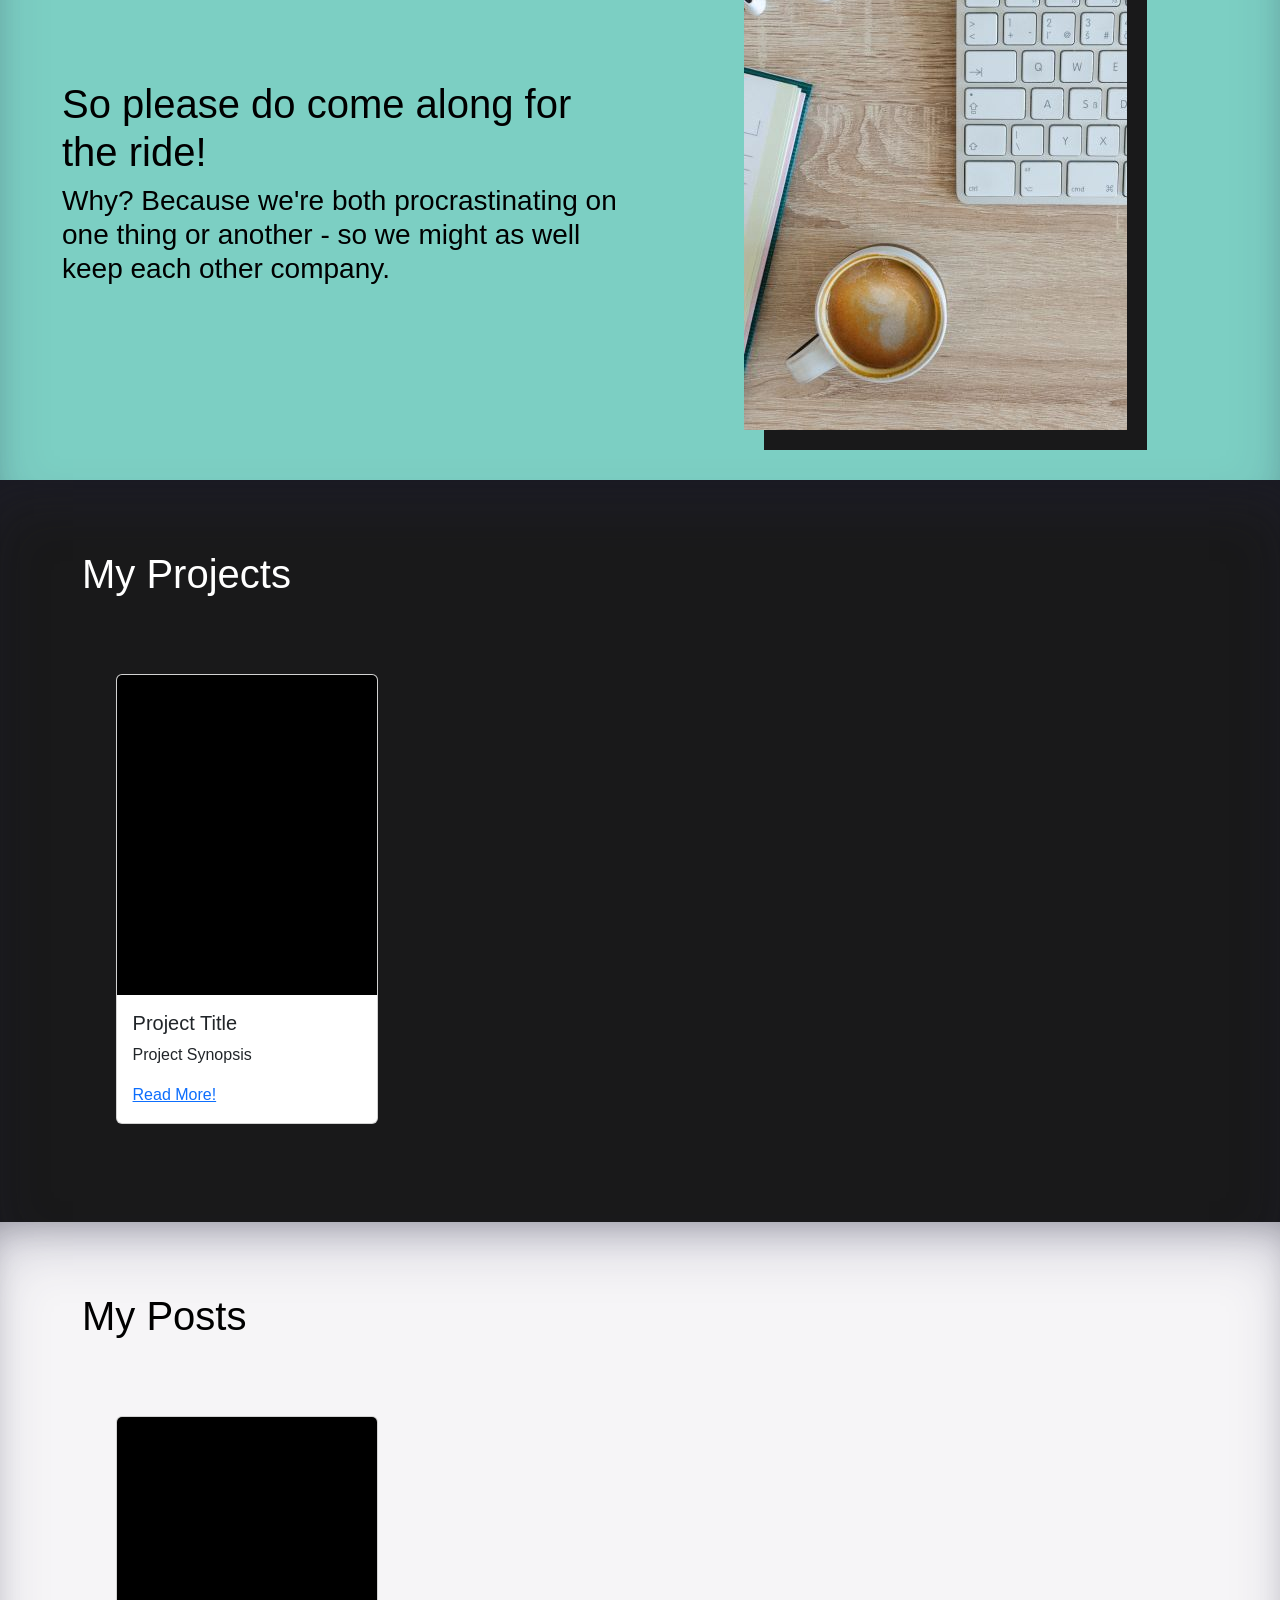
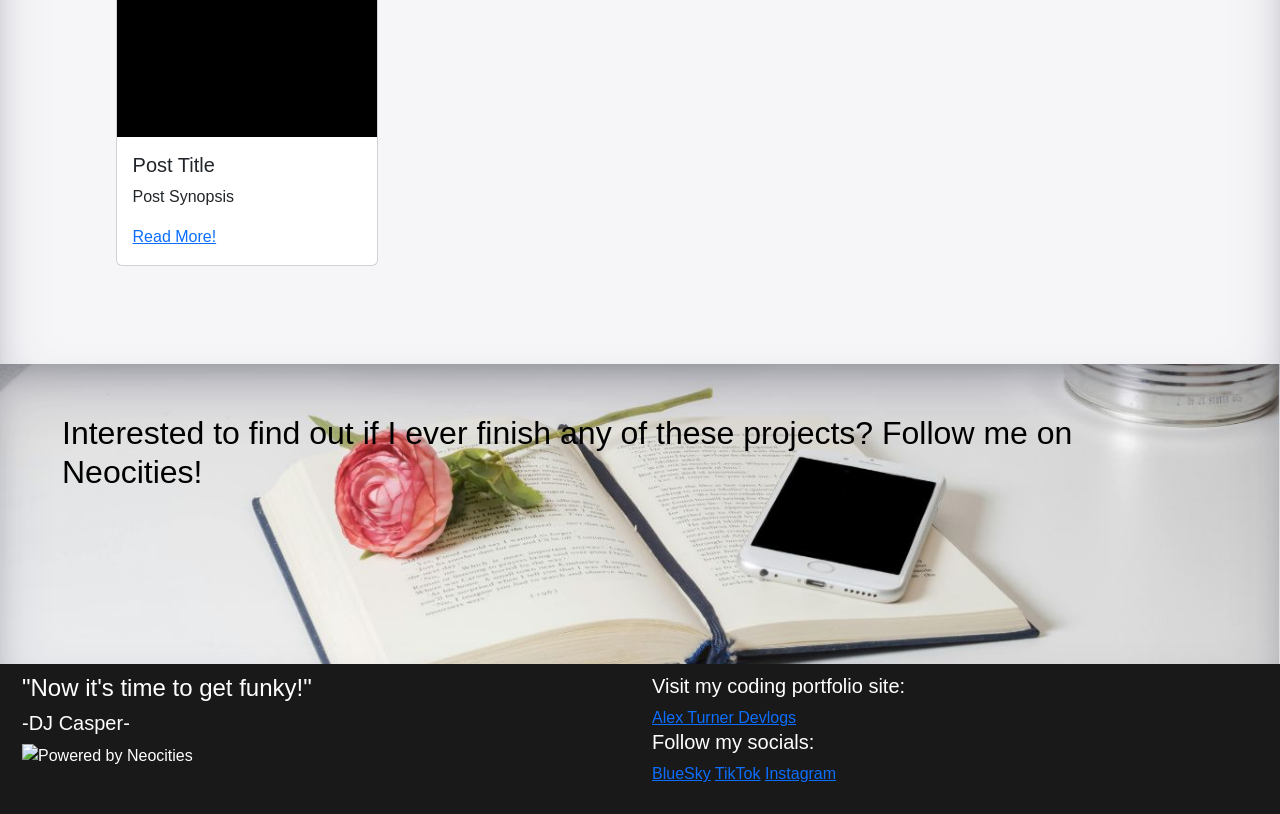
==== commit 9eb44ee7: "edited the footer" ====
--- a/index.html
+++ b/index.html
@@ -192,20 +192,18 @@
       <!--Call to Action Section-->
       <div id="cta" class="row">
         <h2>Interested to find out if I ever finish any of these projects? Follow me on Neocities!</h2>
-        <br>
-        <h3>Follow!</h3>
       </div>
     
       <!--Footer-->
       <footer class="row" id="footer">
         <div id="quote" class="col">
-          <h4>"A Fun Quote"</h4>
-          <h5>-Someone Somebody-</h5>
+          <h4>"Now it's time to get funky!"</h4>
+          <h5>-DJ Casper-</h5>
           <img src="./assets/neocities_logo.png" alt="Powered by Neocities" />
         </div>
         <div id="links" class="col">
-          <h5>Visit my portfolio site:</h5>
-          <a href="./pages/not_found.html" target="_blank">Website Title</a>
+          <h5>Visit my coding portfolio site:</h5>
+          <a href="https://renrutardnaxela.github.io/Alex-Turner-Portfolio-Website/" target="_blank">Alex Turner Devlogs</a>
           <h5>Follow my socials:</h5>
             <a href="./pages/not_found.html" target="_blank">BlueSky</a>
             <a href="./pages/not_found.html" target="_blank">TikTok</a>
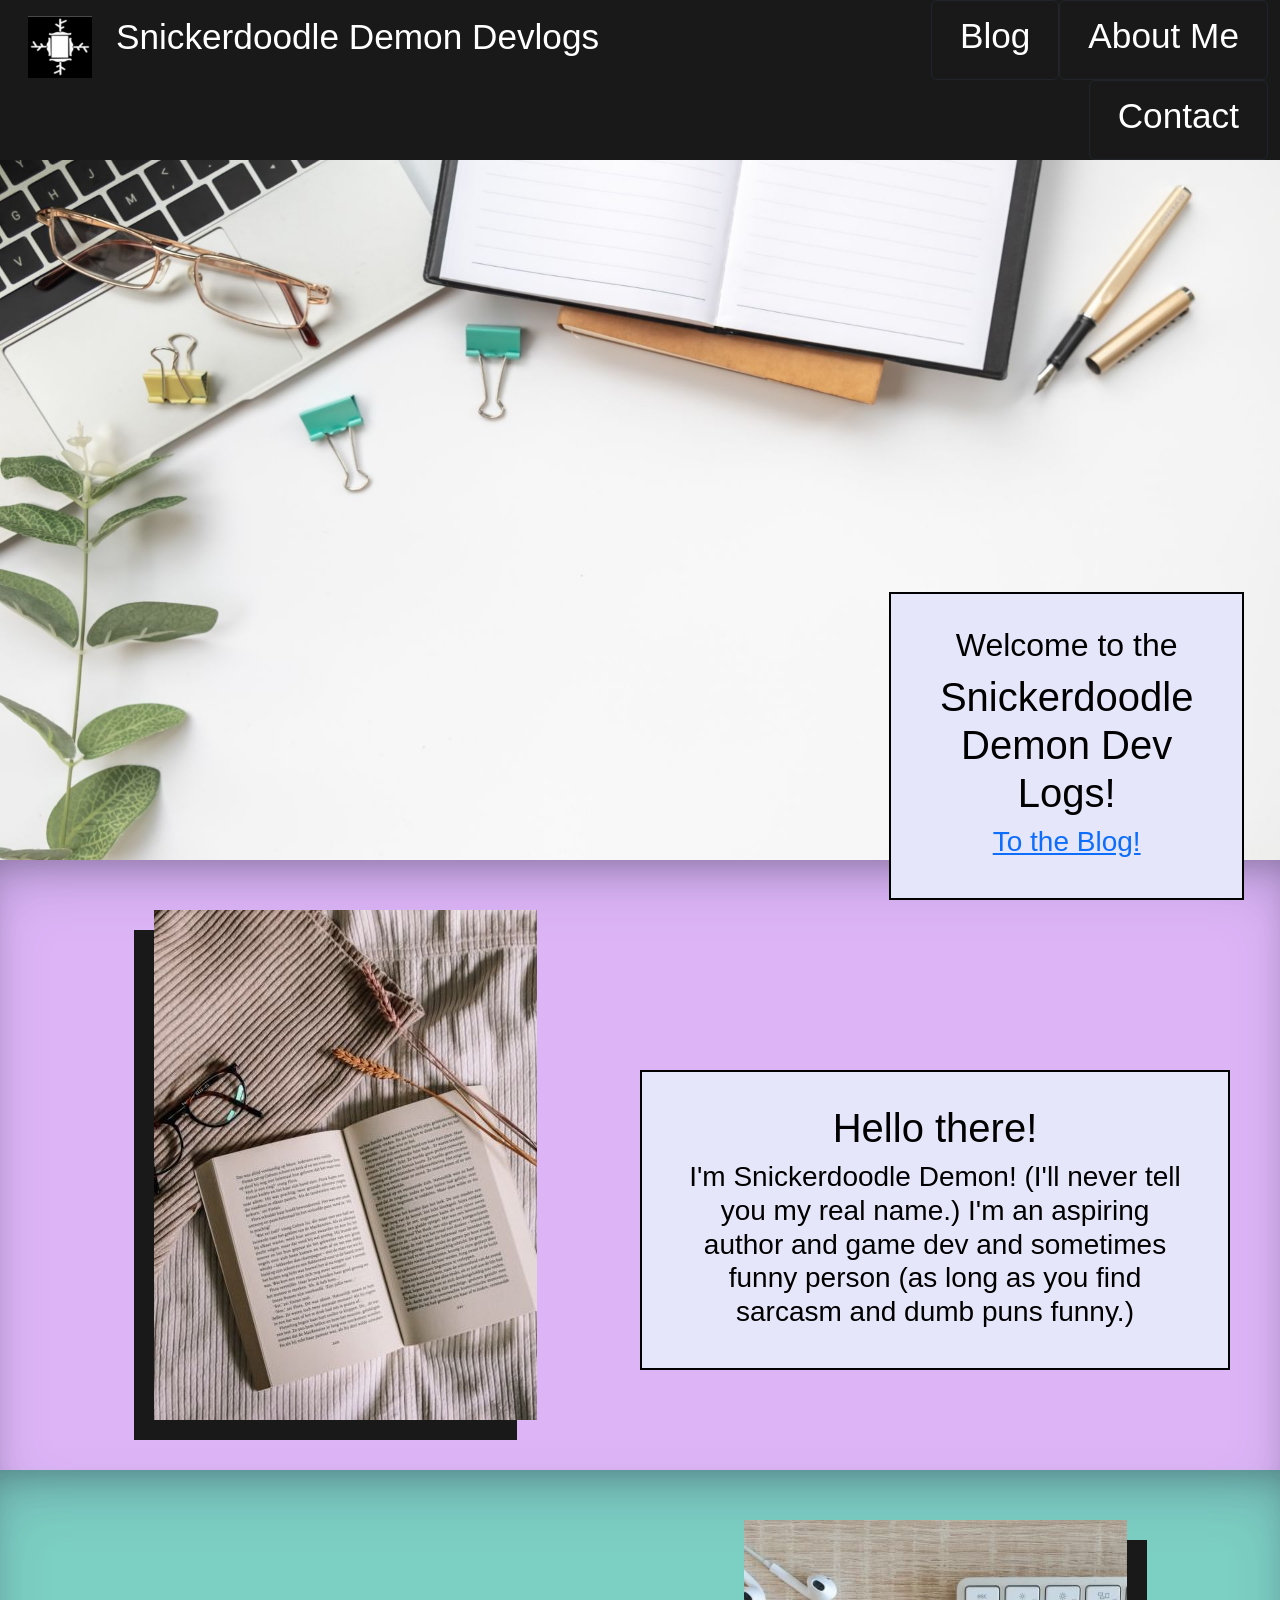
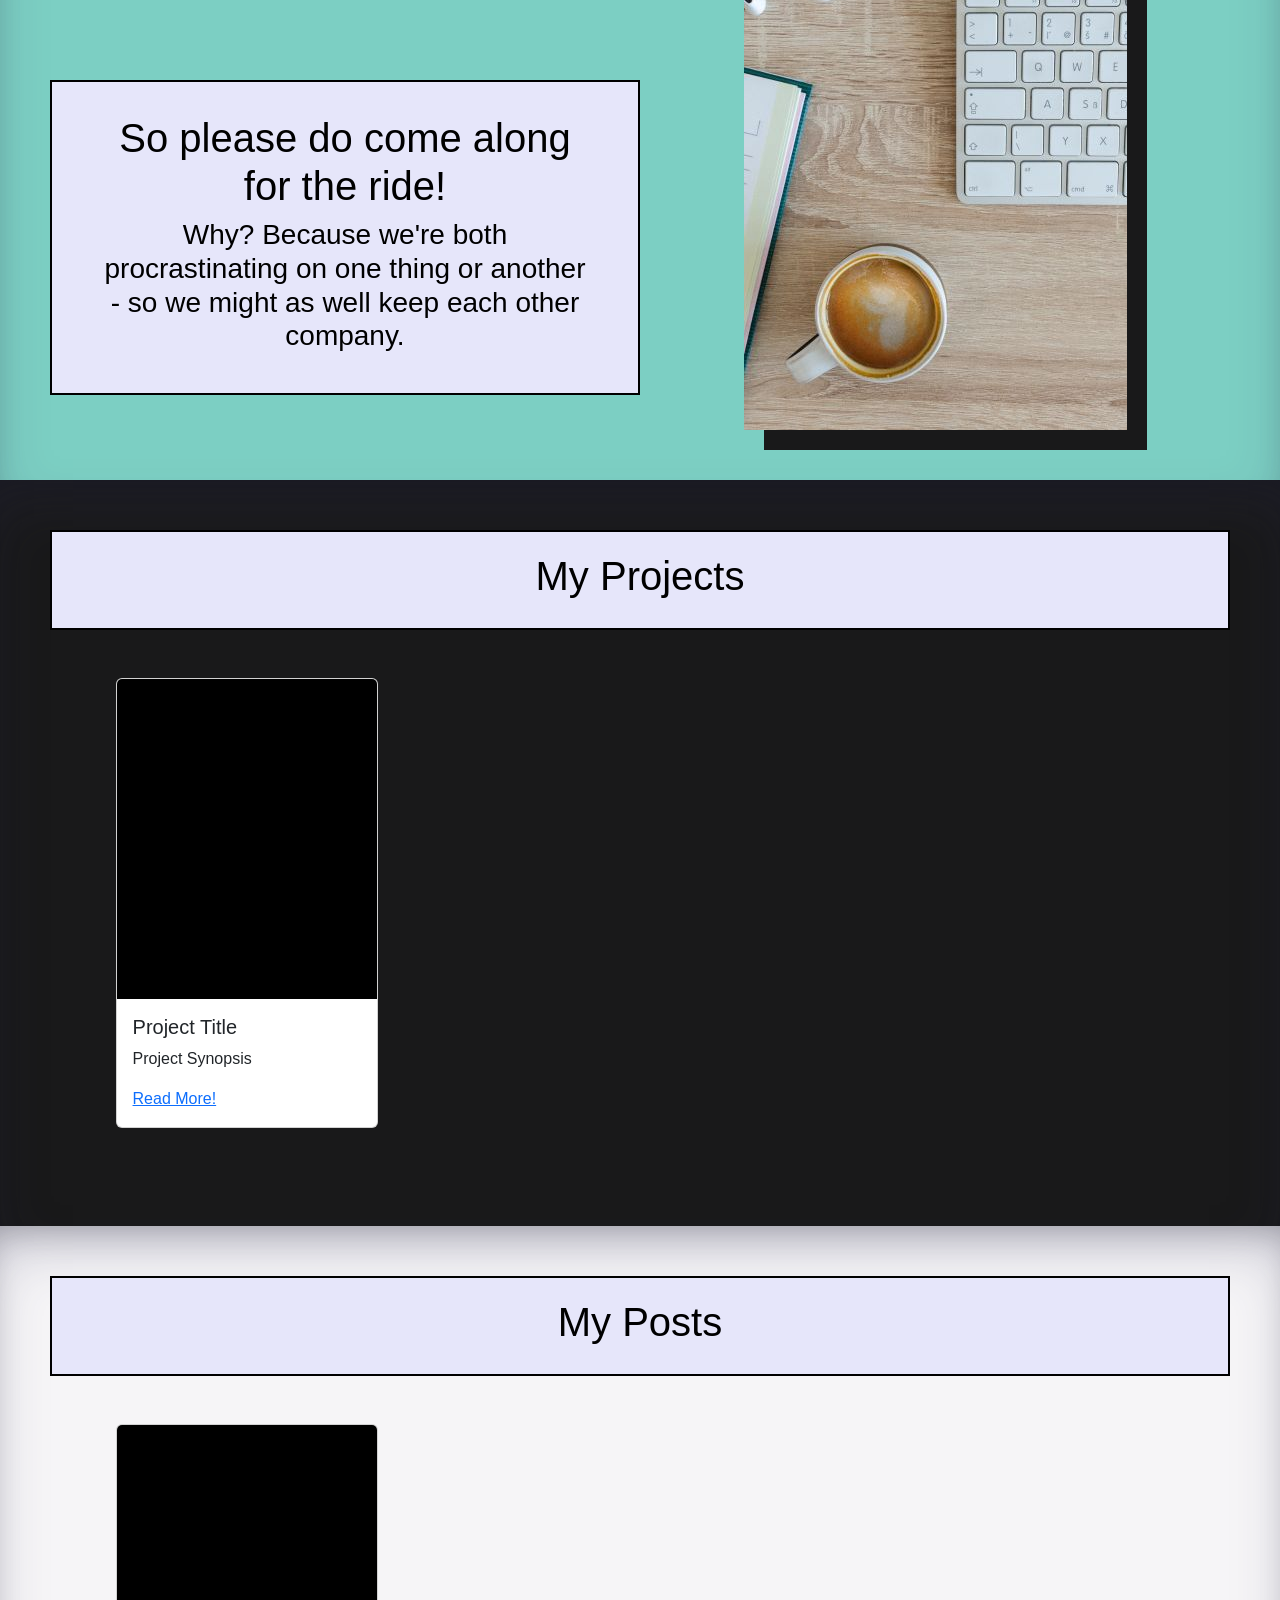
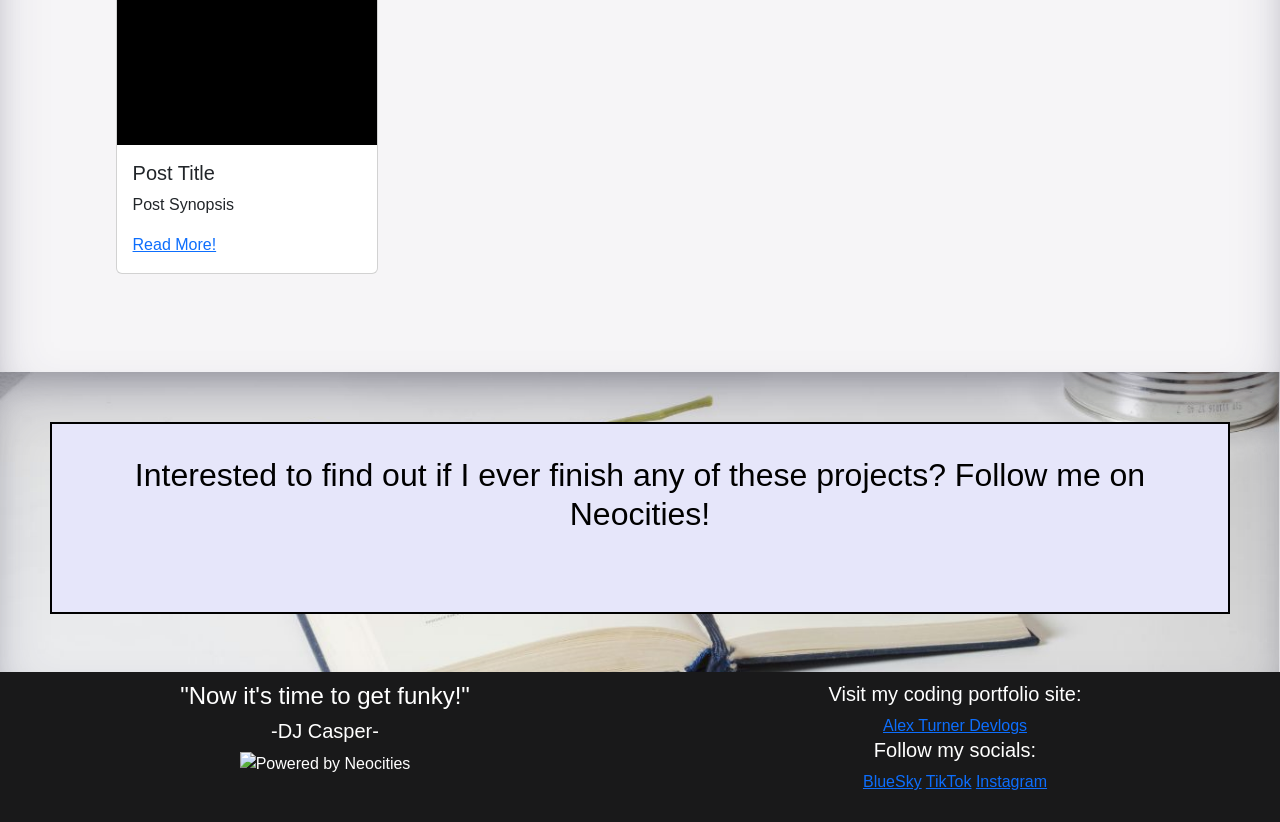
==== commit 962d0853: "Merge pull request #4 from renrutardnaxela/edit-the-css-for-the-homepage the css for the homepage is" ====
--- a/index.html
+++ b/index.html
@@ -22,7 +22,7 @@
     <script src="https://cdn.jsdelivr.net/npm/bootstrap@5.3.5/dist/js/bootstrap.bundle.min.js" integrity="sha384-k6d4wzSIapyDyv1kpU366/PK5hCdSbCRGRCMv+eplOQJWyd1fbcAu9OCUj5zNLiq" crossorigin="anonymous"></script>
 
     <!--Header Section-->
-    <header class="container-fluid sticky-top" style="background-color: #19191A;">
+    <header class="container-fluid sticky-top">
       <div class="row">
           <!--Logo and Title-->
           <div class="col-6">
@@ -56,14 +56,14 @@
           <!--Empty div for spacing-->
         </div>
         <div class="col-auto cold-md-6 col-lg-4">
-          <div style="height: 30rem;" class="row">
+          <div style="height: 27rem;" class="row">
             <!--Empty div for spacing-->
           </div>
           <div class="row">
             <div class="col-1">
               <!--Empty for spacing-->
             </div>
-            <div class="col-10">
+            <div id="heroTextBox" class="col-10">
               <div class="row">
                 <h2>Welcome to the</h2>
               </div>
@@ -86,8 +86,8 @@
         <div class="col d-flex justify-content-center">
           <img src="./assets/intro.jpg" alt="A black and white photo of Snickerdoodle Demon smiling at the camera" style="box-shadow: -20px 20px 0 #19191A"/>
         </div>
-        <div class="col">
-          <div class="row" style="padding-top: 10rem;">
+        <div class="col" style="padding-top: 10rem;">
+          <div id="introTextBox" class="row">
             <h1>Hello there!</h1>
             <h3>I'm Snickerdoodle Demon! (I'll never tell you my real name.) I'm an aspiring author and game dev and sometimes funny person (as long as you find sarcasm and dumb puns funny.)</h3>
           </div>
@@ -118,8 +118,8 @@
     
       <!--Second Introductory Paragraph-->
       <div id="intro2" class="row">
-        <div class="col">
-          <div class="row" style="padding-top: 10rem;">
+        <div class="col" style="padding-top: 10rem;">
+          <div id="intro2TextBox" class="row">
             <h1>So please do come along for the ride!</h1>
             <h3>Why? Because we're both procrastinating on one thing or another - so we might as well keep each other company.</h3>
           </div>
@@ -132,7 +132,7 @@
       <!--My Projects Section-->
       <div id="projects" class="row">
         <div class="col">
-          <div class="row" style="padding: 20px;">
+          <div id="cardTitleTextBox" class="row" style="padding: 20px;">
             <h1>My Projects</h1>
           </div>
         </div>
@@ -162,7 +162,7 @@
       <!--Latest Posts Section-->
       <div id="latest" class="row">
         <div class="col">
-          <div class="row" style="padding: 20px;">
+          <div id="cardTitleTextBox" class="row" style="padding: 20px;">
             <h1>My Posts</h1>
           </div>
         </div>
@@ -191,7 +191,7 @@
     
       <!--Call to Action Section-->
       <div id="cta" class="row">
-        <h2>Interested to find out if I ever finish any of these projects? Follow me on Neocities!</h2>
+        <h2 id="ctaTextBox">Interested to find out if I ever finish any of these projects? Follow me on Neocities!</h2>
       </div>
     
       <!--Footer-->
--- a/style.css
+++ b/style.css
@@ -4,11 +4,8 @@
     font-family: "Trebuchet MS", sans-serif;
   }
     
-  #header {
+  header {
     background-color: #19191A;
-    color: white;
-    height: 120px;
-    padding: 10px;
   }
   
   #hero {
@@ -16,11 +13,25 @@
    background-size: cover;
    height: 700px;
   }
+
+  #heroTextBox {
+    background-color: lavender; 
+    padding: 2rem;
+    border: 2px solid black;
+    text-align: center;
+  }
   
   #intro {
     background-color: rgba(187, 108, 240, 0.5);
     padding: 50px;
     box-shadow: rgba(50, 50, 93, 0.25) 0px 30px 60px -12px inset, rgba(0, 0, 0, 0.3) 0px 18px 36px -18px inset;
+  }
+
+  #introTextBox {
+    padding: 2rem;
+    background-color: lavender;
+    border: 2px solid black;
+    text-align: center;
   }
   
   /* 
@@ -33,6 +44,21 @@
     background-color: rgba(37, 176, 155, 0.6);
     padding: 50px;
     box-shadow: rgba(50, 50, 93, 0.25) 0px 30px 60px -12px inset, rgba(0, 0, 0, 0.3) 0px 18px 36px -18px inset;
+  }
+
+  #intro2TextBox {
+    padding: 2rem;
+    background-color: lavender;
+    border: 2px solid black;
+    text-align: center;
+  }
+
+  #cardTitleTextBox {
+    padding: 2rem;
+    background-color: lavender;
+    border: 2px solid black;
+    text-align: center;
+    color: black;
   }
   
   #projects {
@@ -55,6 +81,13 @@
    padding: 50px;
    box-shadow: rgba(50, 50, 93, 0.25) 0px 30px 60px -12px inset, rgba(0, 0, 0, 0.3) 0px 18px 36px -18px inset;
   }
+
+  #ctaTextBox {
+    padding: 2rem;
+    background-color: lavender;
+    border: 2px solid black;
+    text-align: center;
+  }
   
   #footer {
     background-color: #19191A;
@@ -62,4 +95,14 @@
     height: 150px;
     padding: 10px;
   }
+
+  #quote {
+    justify-content: center;
+    text-align: center;
+  }
+
+  #links {
+    justify-content: center;
+    text-align: center;
+  }
   
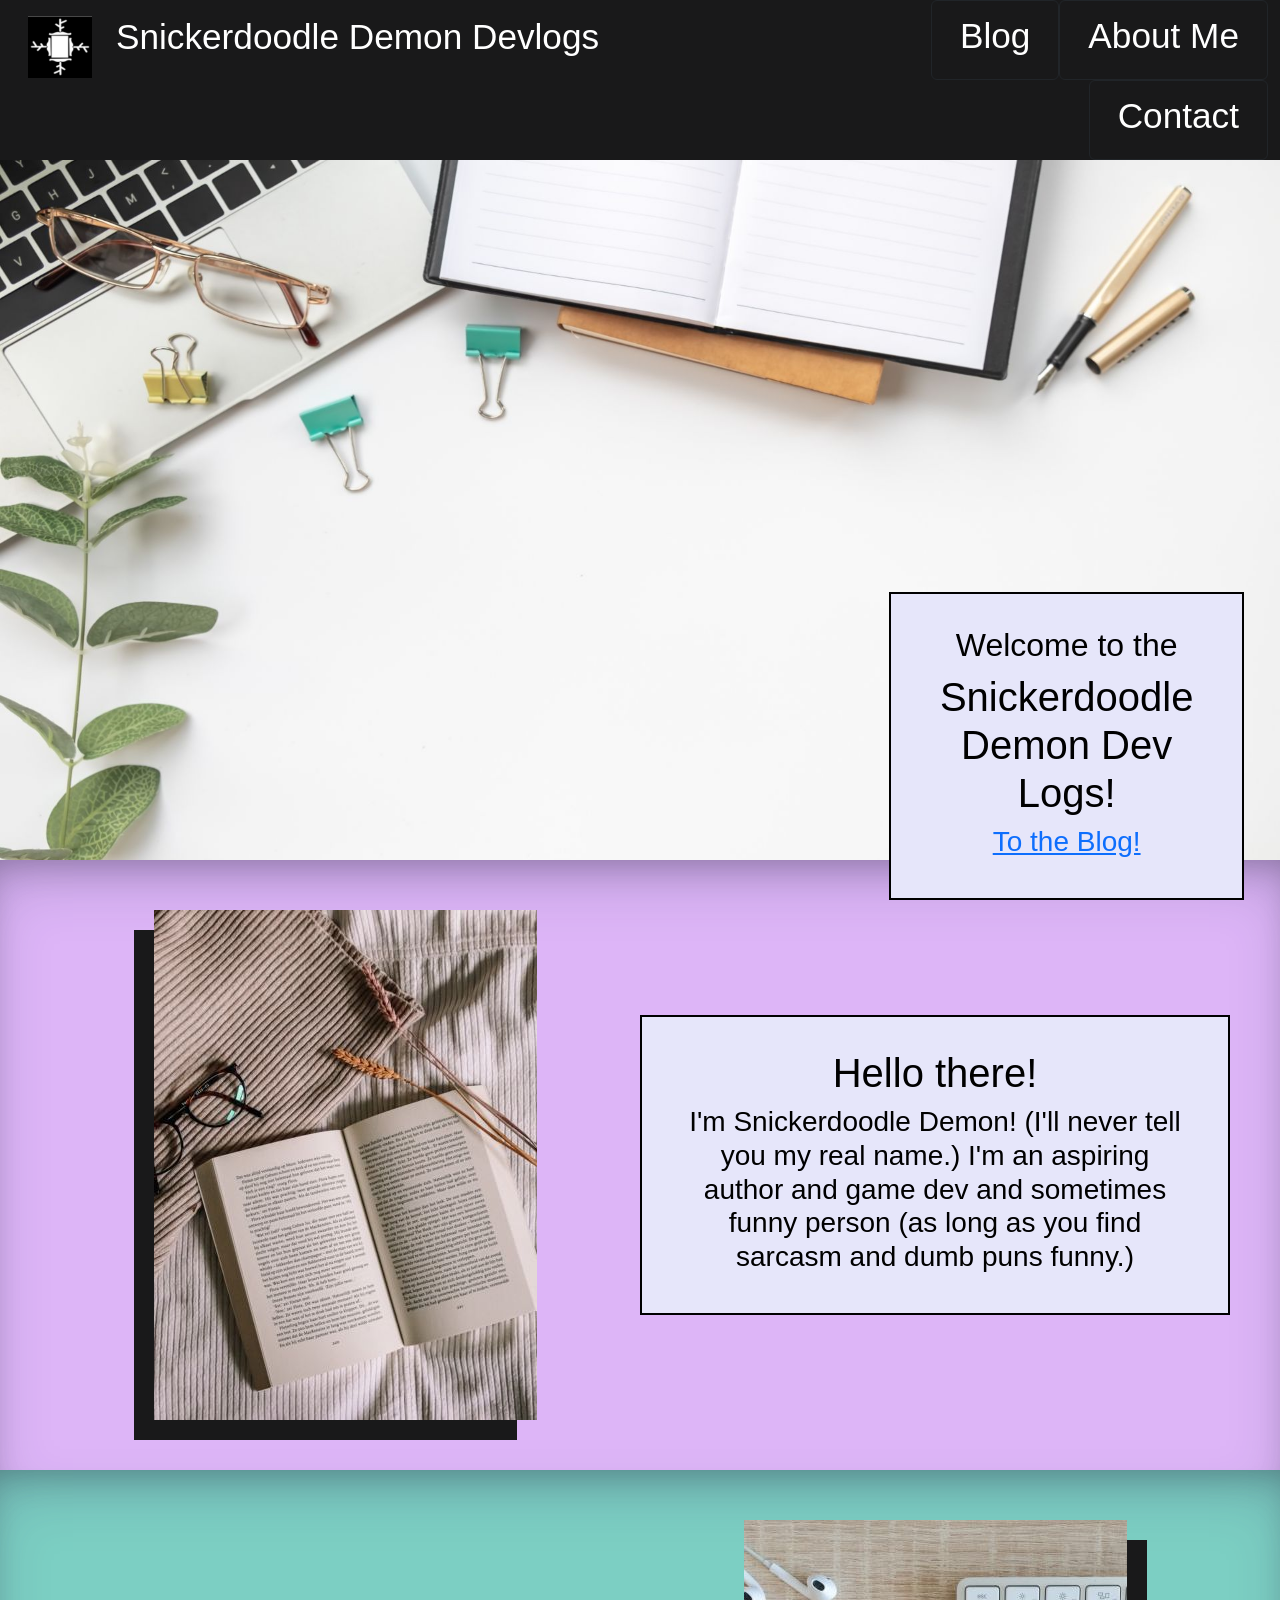
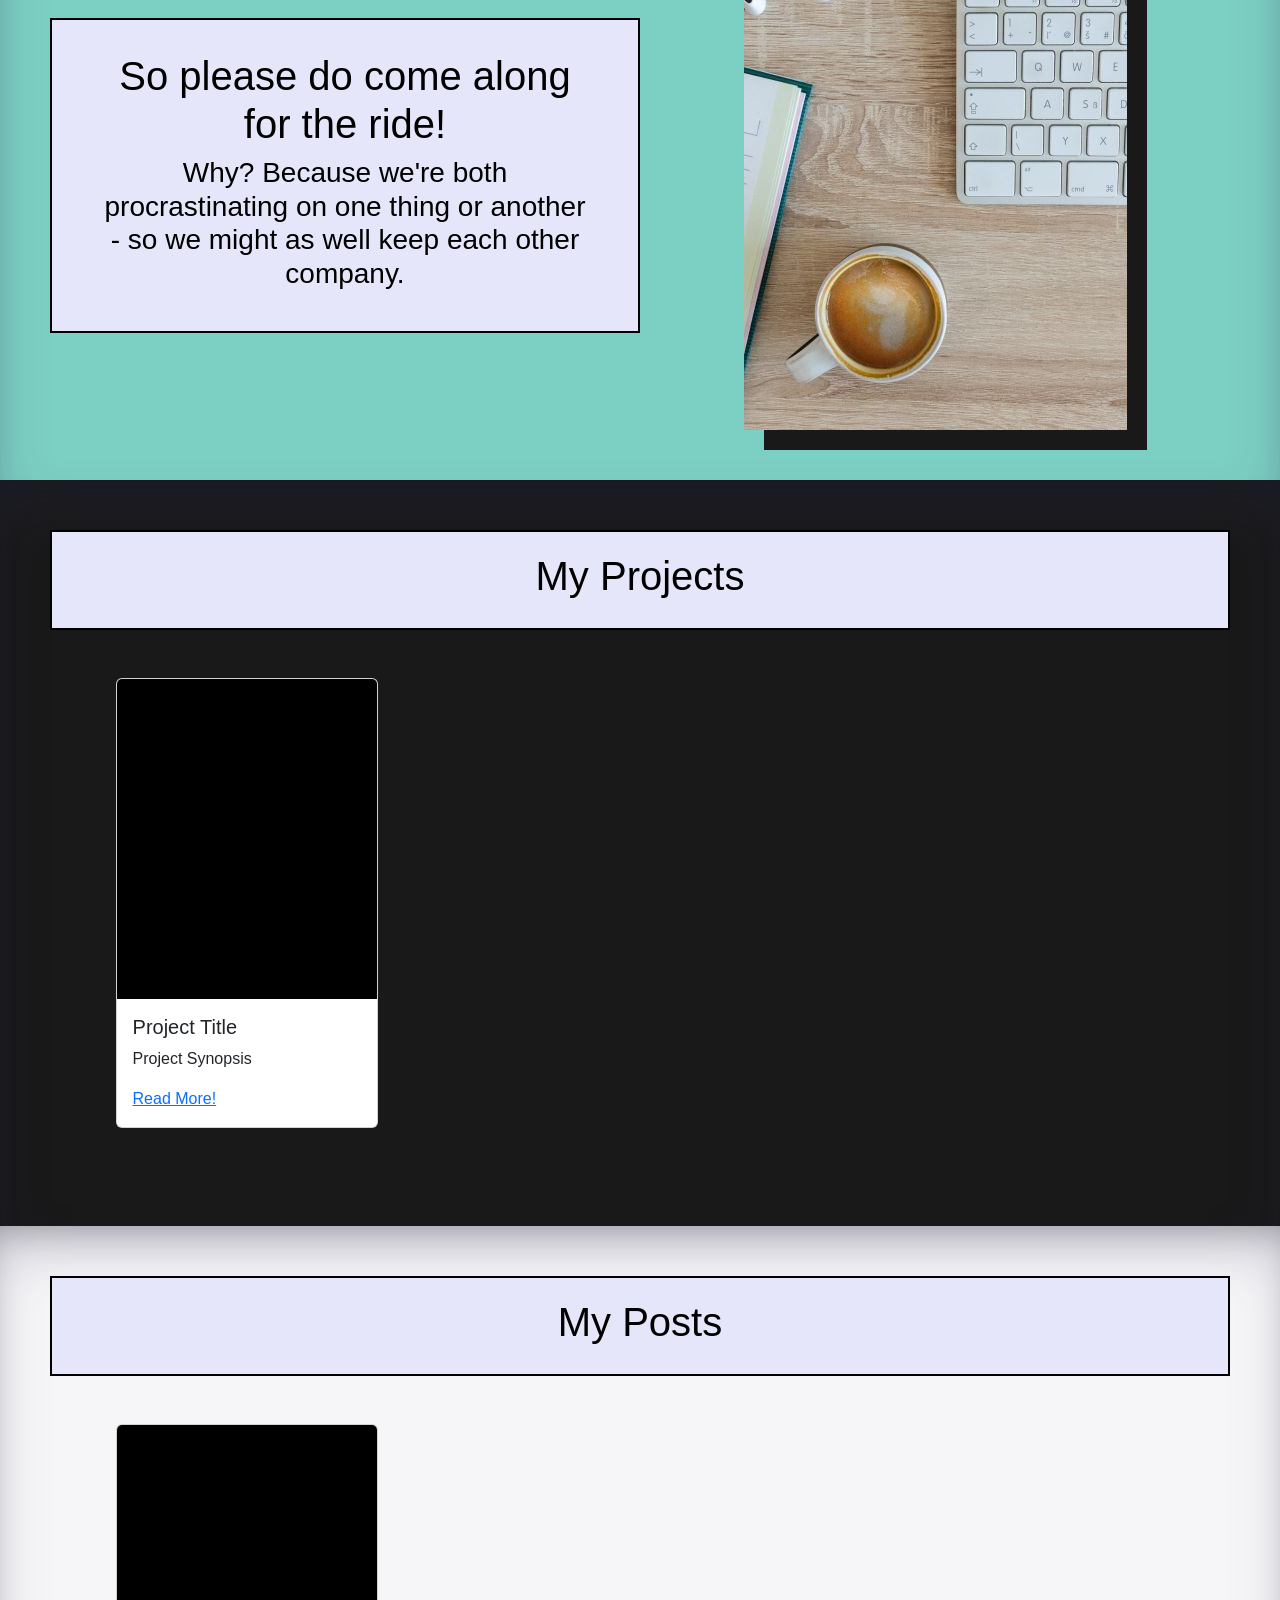
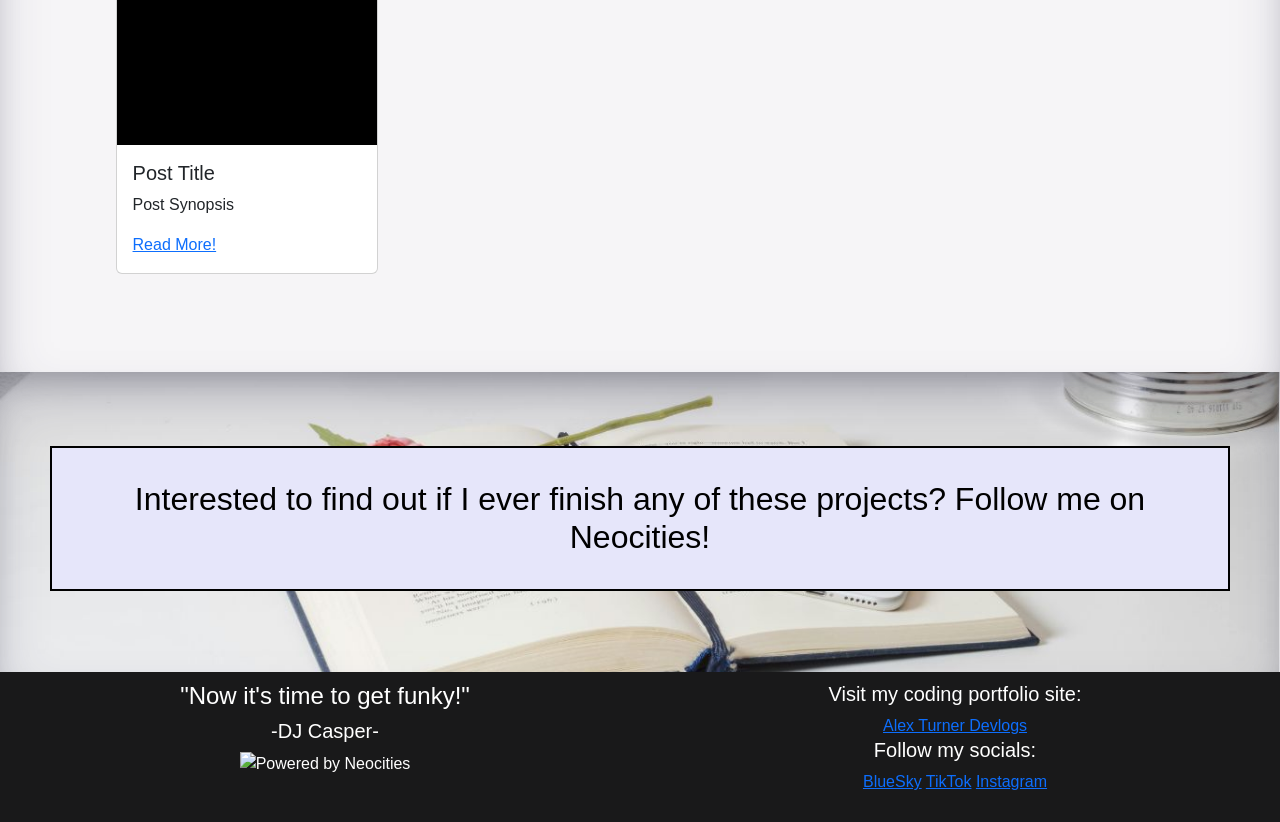
==== commit 09ab6b23: "Merge pull request #5 from renrutardnaxela/do-the-css-for-the-about-me-page the css on the about me " ====
--- a/index.html
+++ b/index.html
@@ -86,7 +86,7 @@
         <div class="col d-flex justify-content-center">
           <img src="./assets/intro.jpg" alt="A black and white photo of Snickerdoodle Demon smiling at the camera" style="box-shadow: -20px 20px 0 #19191A"/>
         </div>
-        <div class="col" style="padding-top: 10rem;">
+        <div class="col">
           <div id="introTextBox" class="row">
             <h1>Hello there!</h1>
             <h3>I'm Snickerdoodle Demon! (I'll never tell you my real name.) I'm an aspiring author and game dev and sometimes funny person (as long as you find sarcasm and dumb puns funny.)</h3>
@@ -118,7 +118,7 @@
     
       <!--Second Introductory Paragraph-->
       <div id="intro2" class="row">
-        <div class="col" style="padding-top: 10rem;">
+        <div class="col">
           <div id="intro2TextBox" class="row">
             <h1>So please do come along for the ride!</h1>
             <h3>Why? Because we're both procrastinating on one thing or another - so we might as well keep each other company.</h3>
--- a/style.css
+++ b/style.css
@@ -25,6 +25,7 @@
     background-color: rgba(187, 108, 240, 0.5);
     padding: 50px;
     box-shadow: rgba(50, 50, 93, 0.25) 0px 30px 60px -12px inset, rgba(0, 0, 0, 0.3) 0px 18px 36px -18px inset;
+    align-items: center;
   }
 
   #introTextBox {
@@ -44,6 +45,7 @@
     background-color: rgba(37, 176, 155, 0.6);
     padding: 50px;
     box-shadow: rgba(50, 50, 93, 0.25) 0px 30px 60px -12px inset, rgba(0, 0, 0, 0.3) 0px 18px 36px -18px inset;
+    align-items: center;
   }
 
   #intro2TextBox {
@@ -66,12 +68,14 @@
     color: white;
     padding: 50px;
     box-shadow: rgba(50, 50, 93, 0.25) 0px 30px 60px -12px inset, rgba(0, 0, 0, 0.3) 0px 18px 36px -18px inset;
+    align-items: center;
   }
   
   #latest {
     background-color: #F6F5F7;
     padding: 50px;
     box-shadow: rgba(50, 50, 93, 0.25) 0px 30px 60px -12px inset, rgba(0, 0, 0, 0.3) 0px 18px 36px -18px inset;
+    align-items: center;
   }
   
   #cta {
@@ -80,6 +84,7 @@
    height: 300px;
    padding: 50px;
    box-shadow: rgba(50, 50, 93, 0.25) 0px 30px 60px -12px inset, rgba(0, 0, 0, 0.3) 0px 18px 36px -18px inset;
+   align-items: center;
   }
 
   #ctaTextBox {
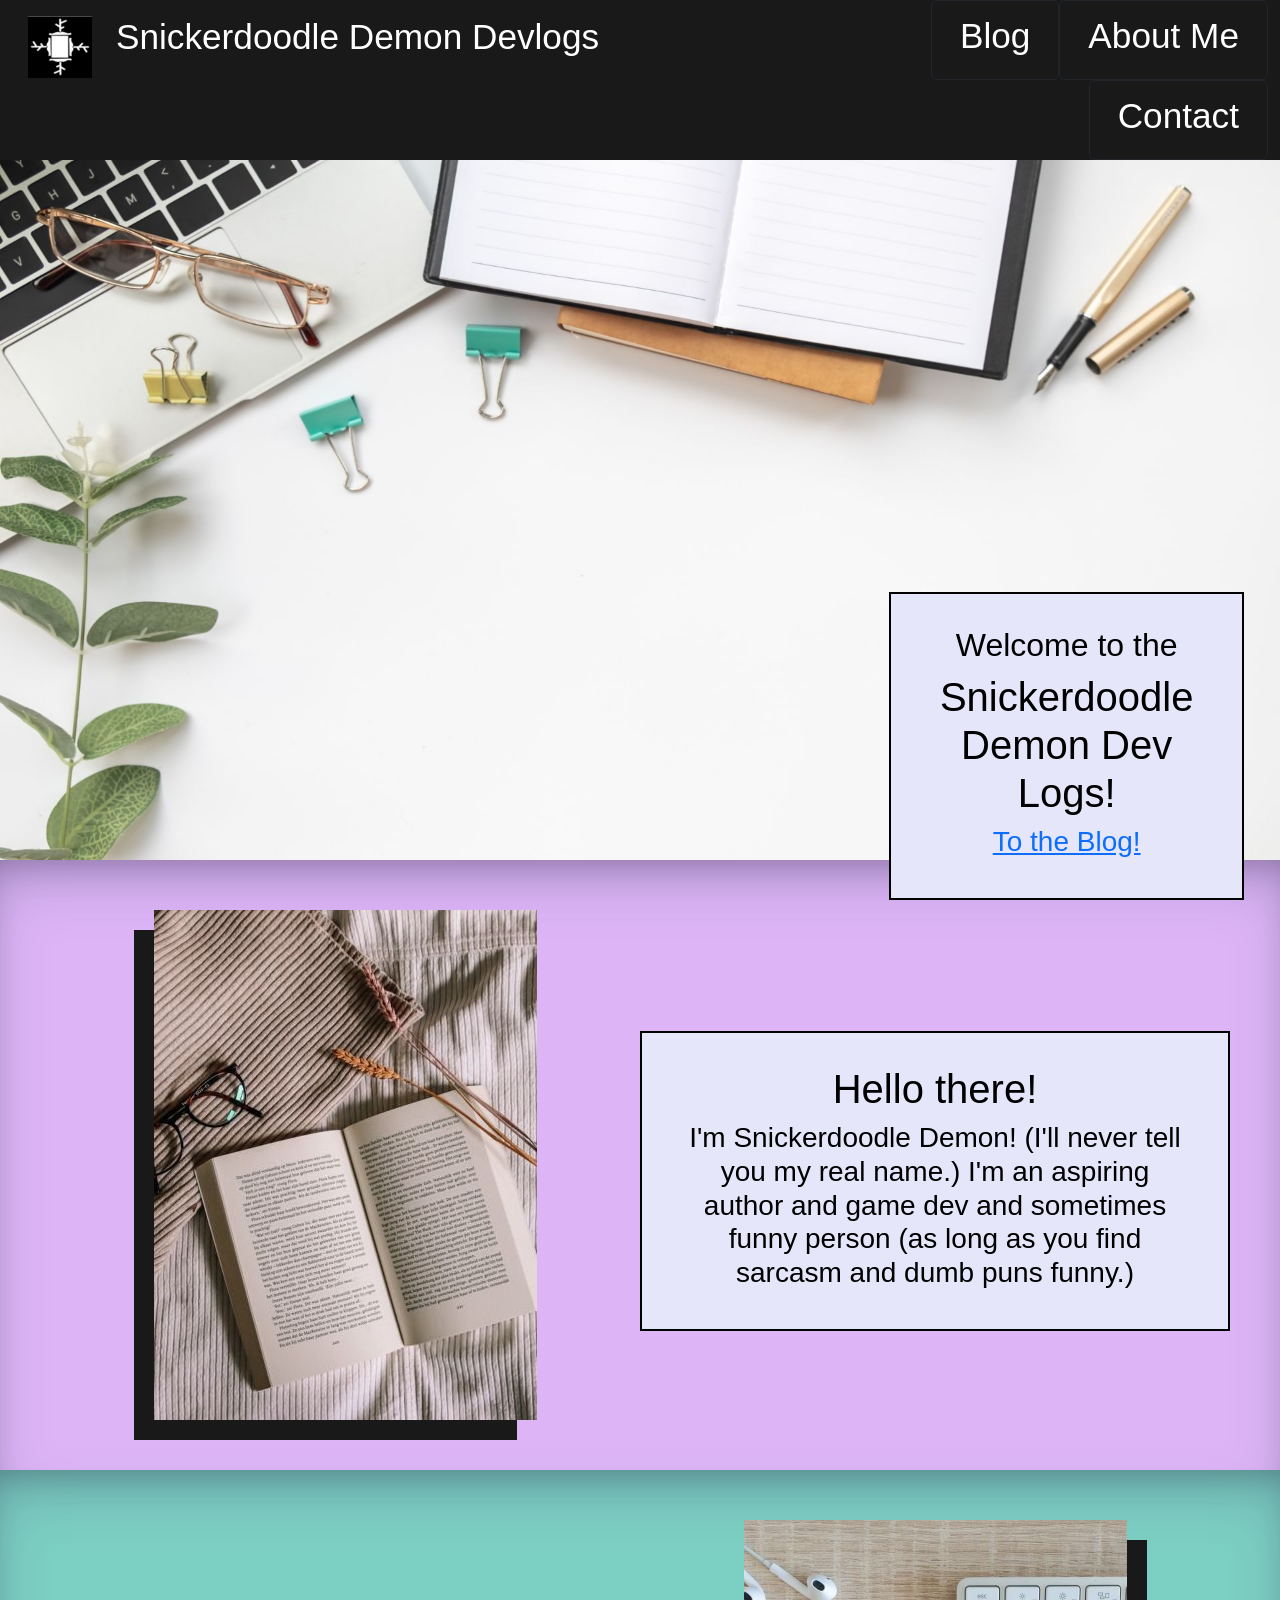
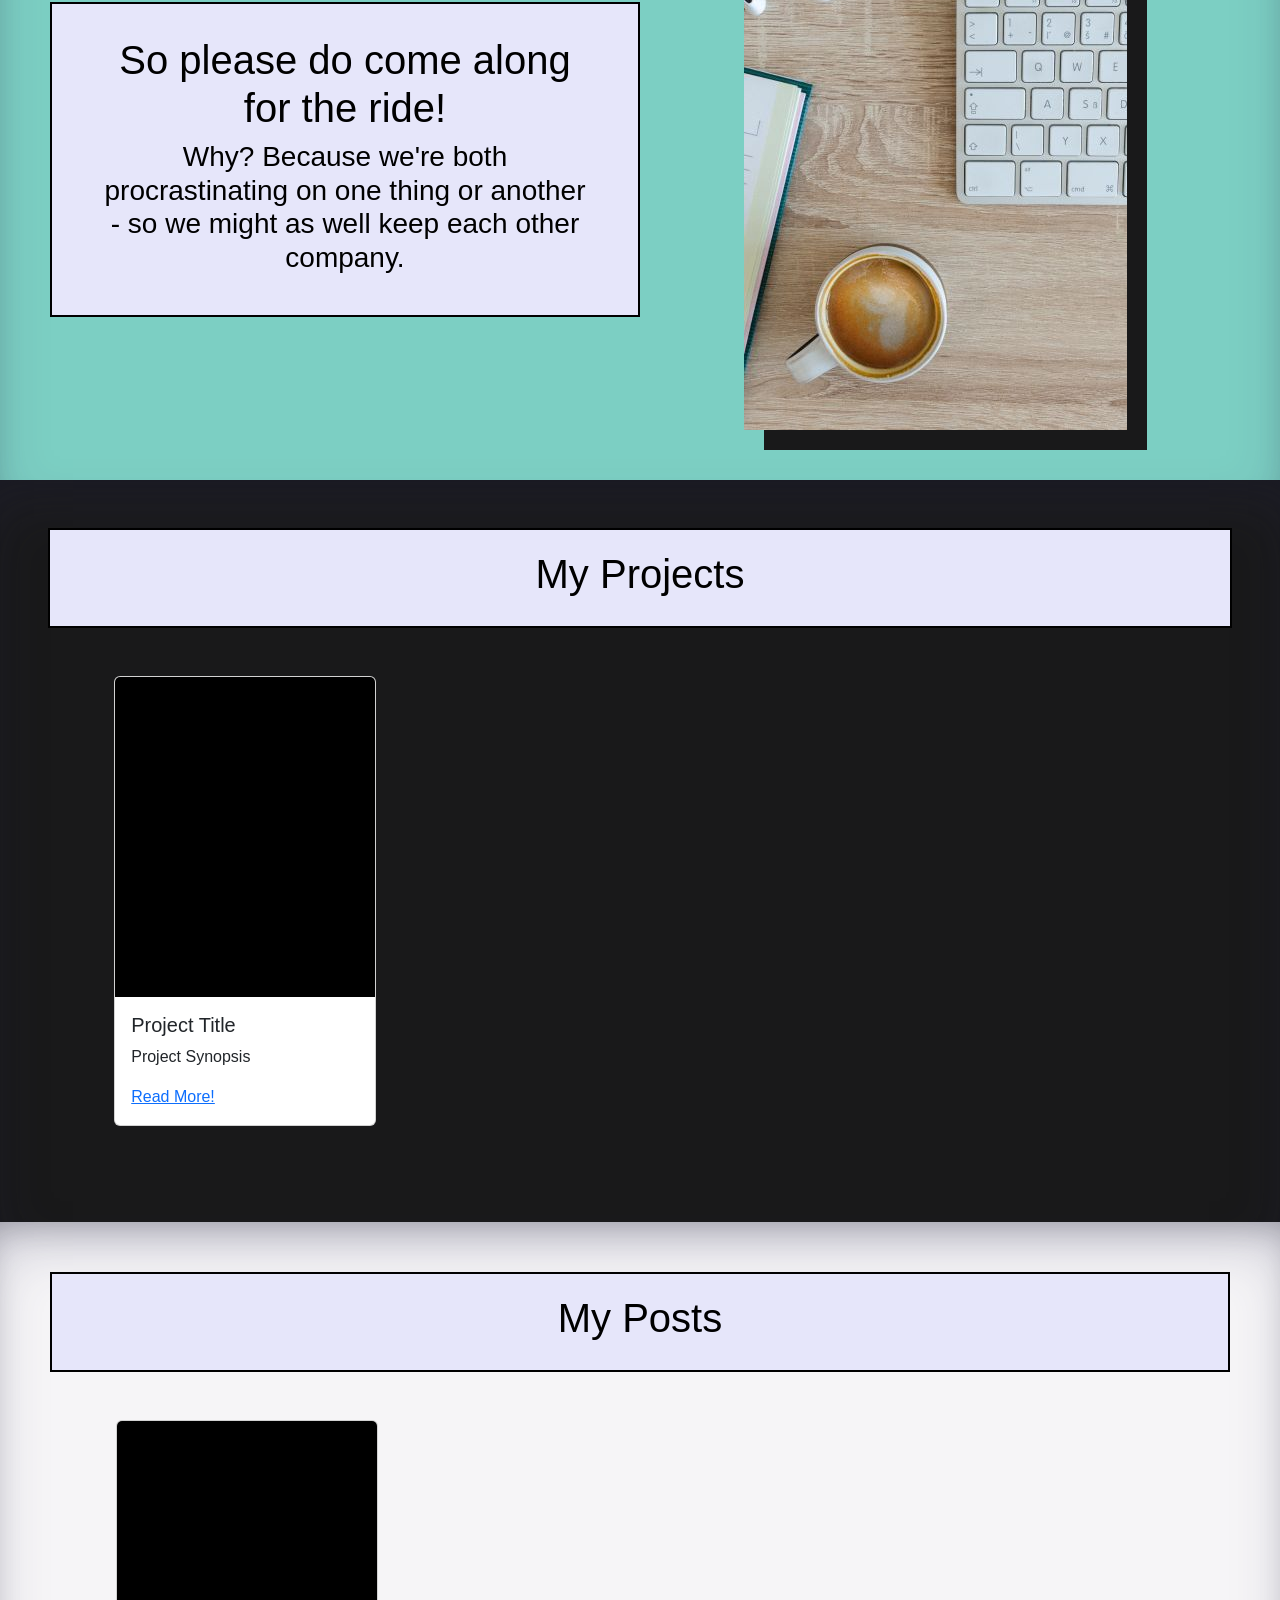
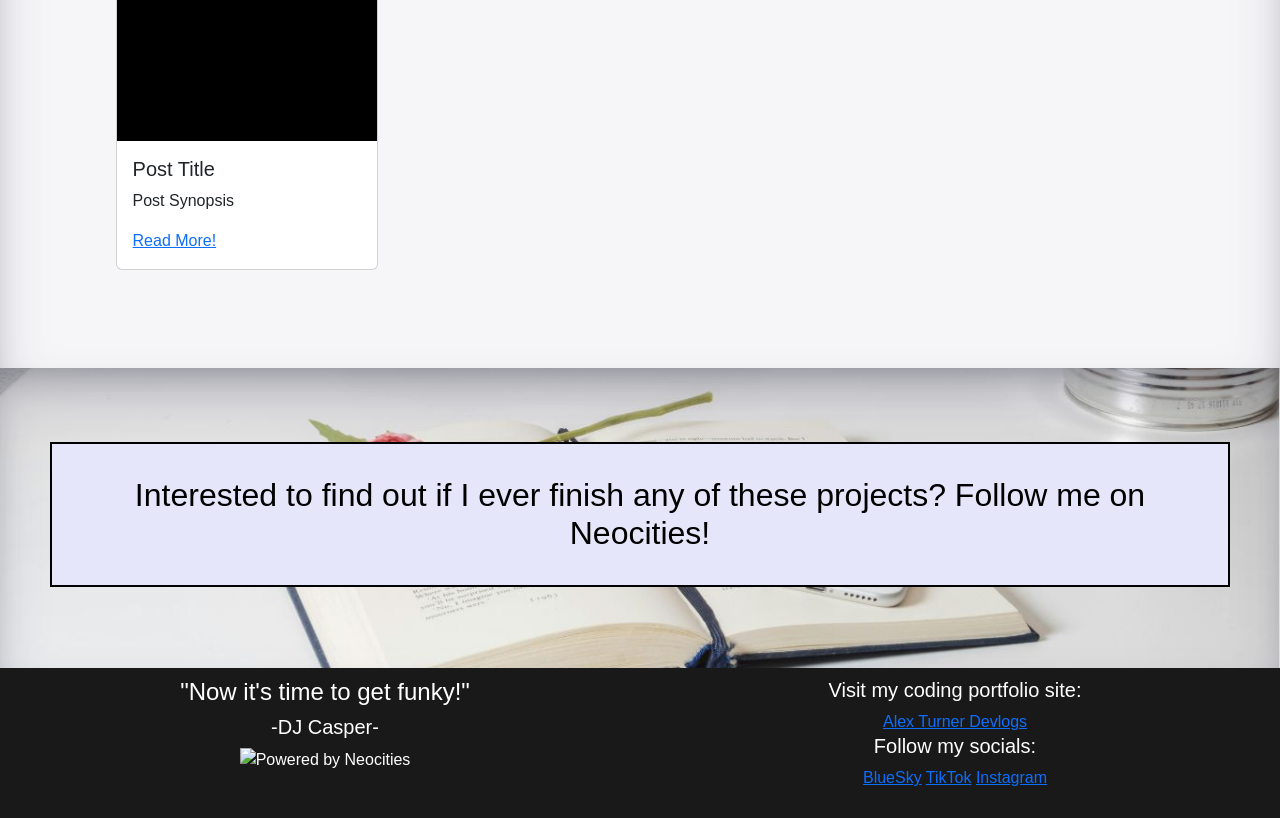
==== commit 3bad0aaf: "responsiveness done :)" ====
--- a/index.html
+++ b/index.html
@@ -83,10 +83,10 @@
     
       <!--Introductory Paragraph-->
       <div id="intro" class="row">
-        <div class="col d-flex justify-content-center">
+        <div class="col-md col-auto d-flex justify-content-center">
           <img src="./assets/intro.jpg" alt="A black and white photo of Snickerdoodle Demon smiling at the camera" style="box-shadow: -20px 20px 0 #19191A"/>
         </div>
-        <div class="col">
+        <div style="padding-top: 2rem;" class="col-md col-auto">
           <div id="introTextBox" class="row">
             <h1>Hello there!</h1>
             <h3>I'm Snickerdoodle Demon! (I'll never tell you my real name.) I'm an aspiring author and game dev and sometimes funny person (as long as you find sarcasm and dumb puns funny.)</h3>
@@ -118,13 +118,13 @@
     
       <!--Second Introductory Paragraph-->
       <div id="intro2" class="row">
-        <div class="col">
+        <div style="padding-bottom: 2rem;" class="col-md col-auto">
           <div id="intro2TextBox" class="row">
             <h1>So please do come along for the ride!</h1>
             <h3>Why? Because we're both procrastinating on one thing or another - so we might as well keep each other company.</h3>
           </div>
         </div>
-        <div class="col d-flex justify-content-center">
+        <div class="col-md col-auto d-flex justify-content-center">
           <img src="./assets/intro2.jpg" alt="A black and white photo of Snickerdoodle Demon performing poetry" style="box-shadow: 20px 20px 0 #19191A" />
         </div>      
       </div>
--- a/style.css
+++ b/style.css
@@ -66,9 +66,9 @@
   #projects {
     background-color: #19191A;
     color: white;
-    padding: 50px;
     box-shadow: rgba(50, 50, 93, 0.25) 0px 30px 60px -12px inset, rgba(0, 0, 0, 0.3) 0px 18px 36px -18px inset;
     align-items: center;
+    padding: 3rem;
   }
   
   #latest {
